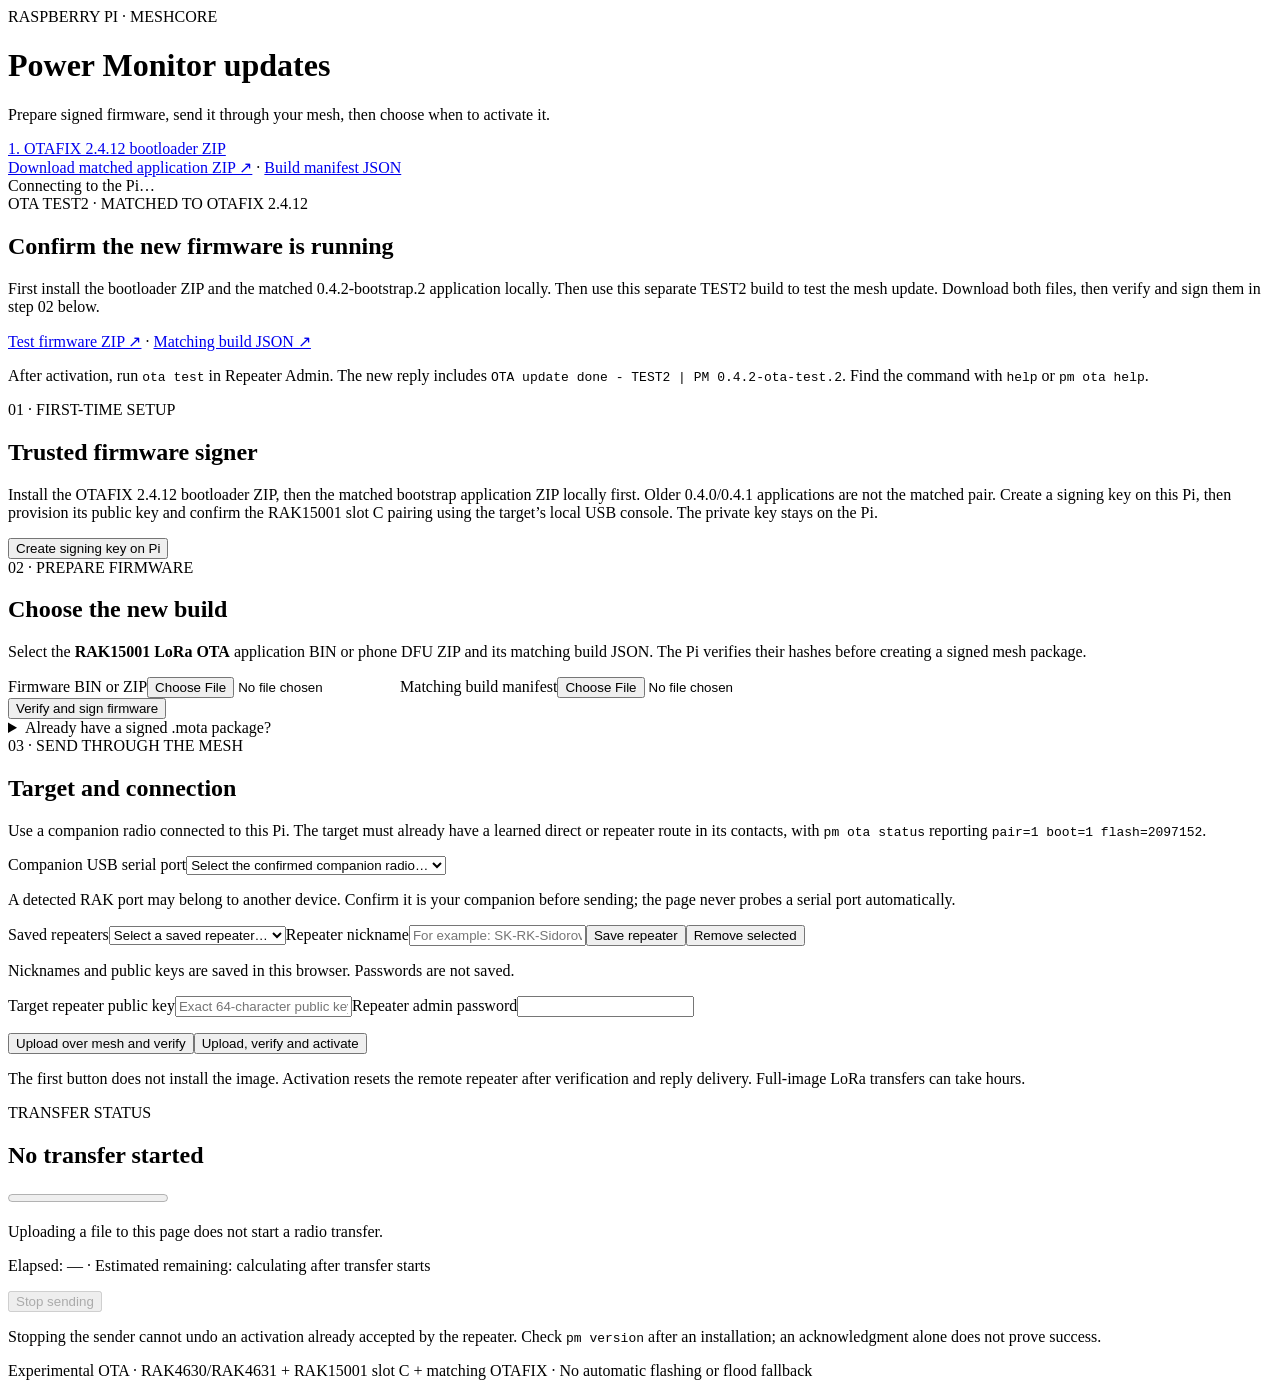
==== web/index.html @ 2ece4b8b "Save nicknamed repeater public keys in browser selection list" ====
<!doctype html><html lang="en"><head><meta charset="utf-8"><meta name="viewport" content="width=device-width,initial-scale=1"><title>MeshCore Power Monitor · OTA</title><link rel="stylesheet" href="/style.css"><script src="/app.js" defer></script></head>
<body><main><header><div class="eyebrow">RASPBERRY PI · MESHCORE</div><h1>Power Monitor updates</h1><p>Prepare signed firmware, send it through your mesh, then choose when to activate it.</p><a href="https://github.com/mikecarper/Adafruit_nRF52_Bootloader_OTAFIX/releases/download/v0.11.0-OTAFIX2.4.12/wiscore_rak4631_auto_bootloader-v0.11.0-OTAFIX2.4.12_s140_6.1.1.zip" rel="noreferrer">1. OTAFIX 2.4.12 bootloader ZIP</a><br><a class="download" href="/downloads/receiver.zip" download="PowerMonitor-0.4.2-bootstrap.zip">Download matched application ZIP ↗</a> · <a href="/downloads/receiver.json" download="PowerMonitor-0.4.2-build.json">Build manifest JSON</a></header>
<div id="notice" role="status" aria-live="polite">Connecting to the Pi…</div>
<section><div class="step">OTA TEST2 · MATCHED TO OTAFIX 2.4.12</div><h2>Confirm the new firmware is running</h2><p>First install the bootloader ZIP and the matched 0.4.2-bootstrap.2 application locally. Then use this separate TEST2 build to test the mesh update. Download both files, then verify and sign them in step 02 below.</p><p><a href="/downloads/test.zip" download="RAK4631_official_rak15001_lora_ota_PM_v0.4.2-ota-test.2.zip">Test firmware ZIP ↗</a> · <a href="/downloads/test.json" download="RAK4631_official_rak15001_lora_ota_PM_v0.4.2-ota-test.2.json">Matching build JSON ↗</a></p><p>After activation, run <code>ota test</code> in Repeater Admin. The new reply includes <code>OTA update done - TEST2 | PM 0.4.2-ota-test.2</code>. Find the command with <code>help</code> or <code>pm ota help</code>.</p></section>
<section><div class="step">01 · FIRST-TIME SETUP</div><h2>Trusted firmware signer</h2><p>Install the OTAFIX 2.4.12 bootloader ZIP, then the matched bootstrap application ZIP locally first. Older 0.4.0/0.4.1 applications are not the matched pair. Create a signing key on this Pi, then provision its public key and confirm the RAK15001 slot C pairing using the target’s local USB console. The private key stays on the Pi.</p><button id="create-key">Create signing key on Pi</button><div id="key-info" hidden><label>Public signing key</label><code id="public-key"></code><label>Run once on the target’s local USB console</label><pre id="provision"></pre><p class="hint">These setup commands are deliberately unavailable over LoRa. Keep a private backup of the Pi’s signing key.</p></div></section>
<section><div class="step">02 · PREPARE FIRMWARE</div><h2>Choose the new build</h2><p>Select the <strong>RAK15001 LoRa OTA</strong> application BIN or phone DFU ZIP and its matching build JSON. The Pi verifies their hashes before creating a signed mesh package.</p><div class="grid"><label>Firmware BIN or ZIP<input id="firmware" type="file" accept=".bin,.zip"></label><label>Matching build manifest<input id="manifest" type="file" accept=".json"></label></div><button id="prepare">Verify and sign firmware</button><details><summary>Already have a signed .mota package?</summary><label>Signed mesh package<input id="mota" type="file" accept=".mota"></label><button id="import">Import signed package</button></details><div id="package" hidden><div class="pill">PACKAGE VERIFIED</div><p id="package-info"></p><code id="package-hash"></code><a id="package-download">Download signed .mota</a></div></section>
<section><div class="step">03 · SEND THROUGH THE MESH</div><h2>Target and connection</h2><p>Use a companion radio connected to this Pi. The target must already have a learned direct or repeater route in its contacts, with <code>pm ota status</code> reporting <code>pair=1 boot=1 flash=2097152</code>.</p><label>Companion USB serial port<select id="port"><option value="">Select the confirmed companion radio…</option></select></label><p class="hint">A detected RAK port may belong to another device. Confirm it is your companion before sending; the page never probes a serial port automatically.</p><label>Saved repeaters<select id="saved-repeaters"><option value="">Select a saved repeater…</option></select></label><label>Repeater nickname<input id="repeater-nickname" maxlength="60" placeholder="For example: SK-RK-Sidorovo"></label><button id="save-repeater" class="secondary">Save repeater</button><button id="remove-repeater" class="secondary">Remove selected</button><p class="hint">Nicknames and public keys are saved in this browser. Passwords are not saved.</p><label>Target repeater public key<input id="target" autocomplete="off" spellcheck="false" placeholder="Exact 64-character public key" maxlength="64"></label><label>Repeater admin password<input id="password" type="password" autocomplete="off" maxlength="128"></label><p id="transfer-notice" role="status" aria-live="polite"></p><div class="actions"><button id="stage">Upload over mesh and verify</button><button id="activate" class="danger">Upload, verify and activate</button></div><p class="hint">The first button does not install the image. Activation resets the remote repeater after verification and reply delivery. Full-image LoRa transfers can take hours.</p></section>
<section><div class="step">TRANSFER STATUS</div><h2 id="job-title">No transfer started</h2><progress id="progress" max="100" value="0"></progress><p id="progress-text">Uploading a file to this page does not start a radio transfer.</p><p id="transfer-timing">Elapsed: — · Estimated remaining: calculating after transfer starts</p><div id="activation-info" hidden><p id="activation-message"></p><pre id="activation-command"></pre><p class="hint">Run this in Repeater Admin only after verification succeeds. It activates the stored image without uploading it again. The “Upload, verify and activate” button also resumes the same package and skips bytes already stored. After restarting, check <code>pm version</code> or <code>ota test</code>.</p></div><button id="stop" class="secondary" disabled>Stop sending</button><p class="hint">Stopping the sender cannot undo an activation already accepted by the repeater. Check <code>pm version</code> after an installation; an acknowledgment alone does not prove success.</p><pre id="logs" aria-live="polite"></pre></section>
<footer>Experimental OTA · RAK4630/RAK4631 + RAK15001 slot C + matching OTAFIX · No automatic flashing or flood fallback</footer></main></body></html>
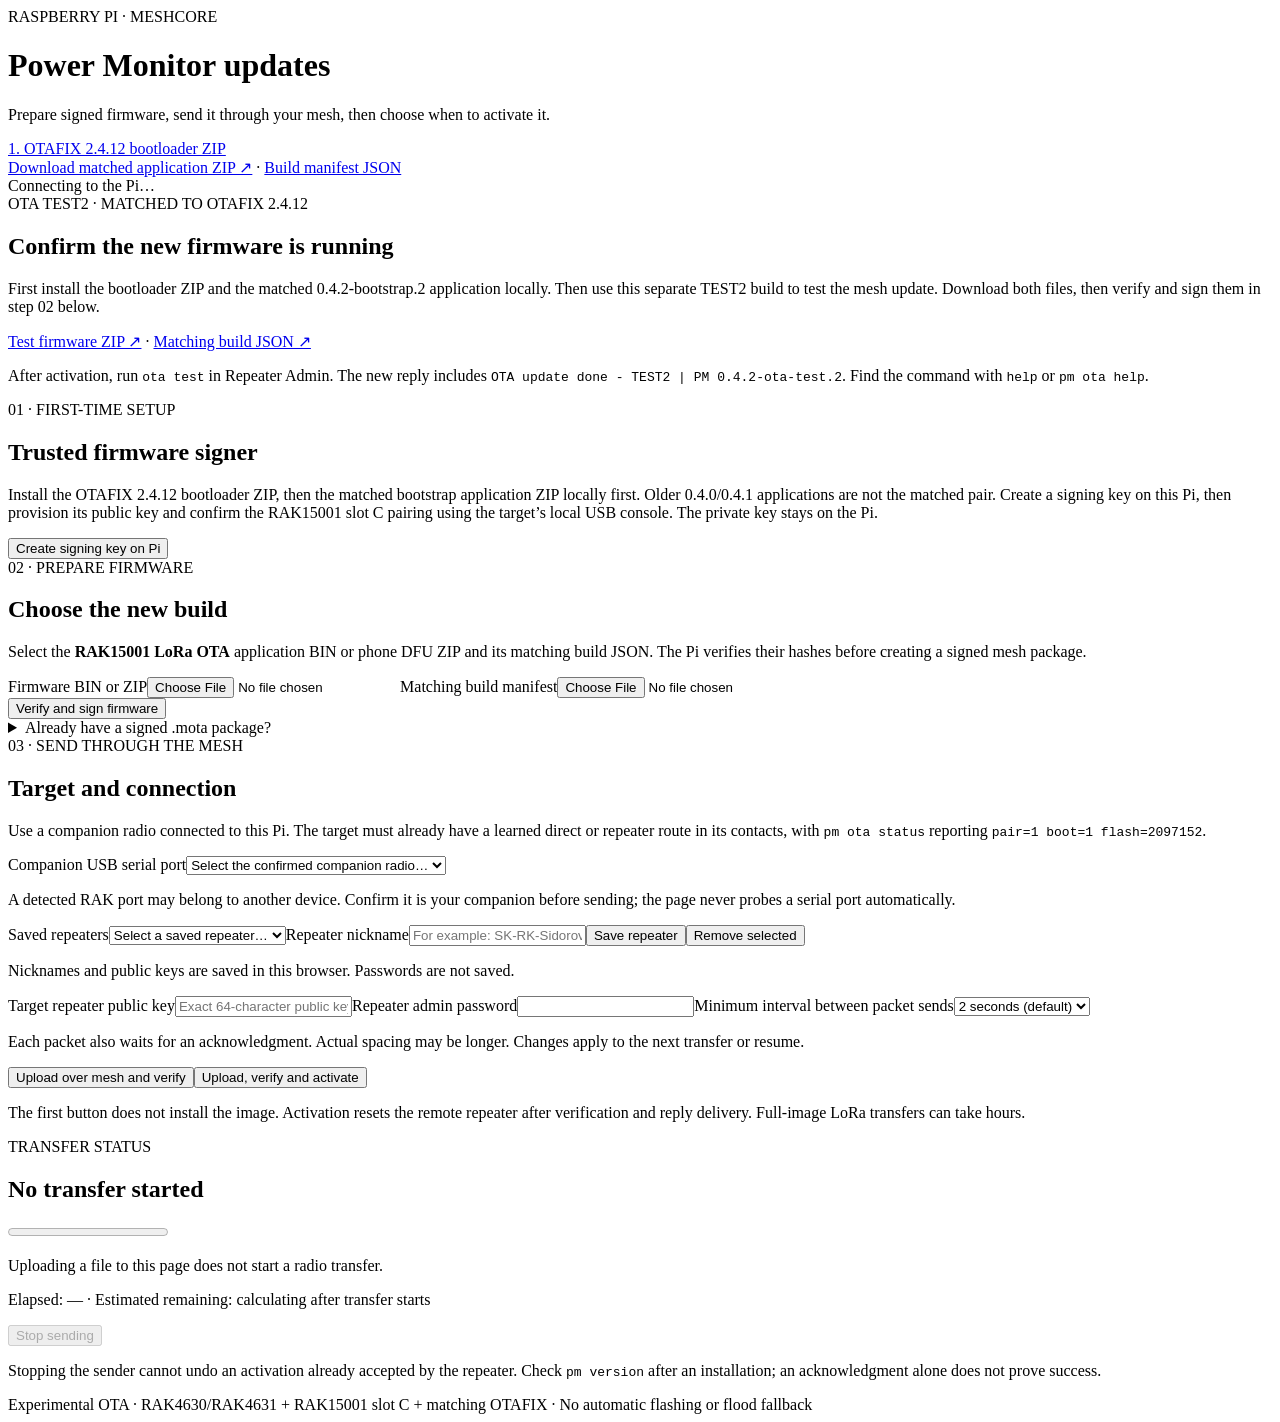
==== commit 71a977c0: "Allow choosing the OTA packet interval in the web uploader" ====
--- a/web/index.html
+++ b/web/index.html
@@ -4,6 +4,6 @@
 <section><div class="step">OTA TEST2 · MATCHED TO OTAFIX 2.4.12</div><h2>Confirm the new firmware is running</h2><p>First install the bootloader ZIP and the matched 0.4.2-bootstrap.2 application locally. Then use this separate TEST2 build to test the mesh update. Download both files, then verify and sign them in step 02 below.</p><p><a href="/downloads/test.zip" download="RAK4631_official_rak15001_lora_ota_PM_v0.4.2-ota-test.2.zip">Test firmware ZIP ↗</a> · <a href="/downloads/test.json" download="RAK4631_official_rak15001_lora_ota_PM_v0.4.2-ota-test.2.json">Matching build JSON ↗</a></p><p>After activation, run <code>ota test</code> in Repeater Admin. The new reply includes <code>OTA update done - TEST2 | PM 0.4.2-ota-test.2</code>. Find the command with <code>help</code> or <code>pm ota help</code>.</p></section>
 <section><div class="step">01 · FIRST-TIME SETUP</div><h2>Trusted firmware signer</h2><p>Install the OTAFIX 2.4.12 bootloader ZIP, then the matched bootstrap application ZIP locally first. Older 0.4.0/0.4.1 applications are not the matched pair. Create a signing key on this Pi, then provision its public key and confirm the RAK15001 slot C pairing using the target’s local USB console. The private key stays on the Pi.</p><button id="create-key">Create signing key on Pi</button><div id="key-info" hidden><label>Public signing key</label><code id="public-key"></code><label>Run once on the target’s local USB console</label><pre id="provision"></pre><p class="hint">These setup commands are deliberately unavailable over LoRa. Keep a private backup of the Pi’s signing key.</p></div></section>
 <section><div class="step">02 · PREPARE FIRMWARE</div><h2>Choose the new build</h2><p>Select the <strong>RAK15001 LoRa OTA</strong> application BIN or phone DFU ZIP and its matching build JSON. The Pi verifies their hashes before creating a signed mesh package.</p><div class="grid"><label>Firmware BIN or ZIP<input id="firmware" type="file" accept=".bin,.zip"></label><label>Matching build manifest<input id="manifest" type="file" accept=".json"></label></div><button id="prepare">Verify and sign firmware</button><details><summary>Already have a signed .mota package?</summary><label>Signed mesh package<input id="mota" type="file" accept=".mota"></label><button id="import">Import signed package</button></details><div id="package" hidden><div class="pill">PACKAGE VERIFIED</div><p id="package-info"></p><code id="package-hash"></code><a id="package-download">Download signed .mota</a></div></section>
-<section><div class="step">03 · SEND THROUGH THE MESH</div><h2>Target and connection</h2><p>Use a companion radio connected to this Pi. The target must already have a learned direct or repeater route in its contacts, with <code>pm ota status</code> reporting <code>pair=1 boot=1 flash=2097152</code>.</p><label>Companion USB serial port<select id="port"><option value="">Select the confirmed companion radio…</option></select></label><p class="hint">A detected RAK port may belong to another device. Confirm it is your companion before sending; the page never probes a serial port automatically.</p><label>Saved repeaters<select id="saved-repeaters"><option value="">Select a saved repeater…</option></select></label><label>Repeater nickname<input id="repeater-nickname" maxlength="60" placeholder="For example: SK-RK-Sidorovo"></label><button id="save-repeater" class="secondary">Save repeater</button><button id="remove-repeater" class="secondary">Remove selected</button><p class="hint">Nicknames and public keys are saved in this browser. Passwords are not saved.</p><label>Target repeater public key<input id="target" autocomplete="off" spellcheck="false" placeholder="Exact 64-character public key" maxlength="64"></label><label>Repeater admin password<input id="password" type="password" autocomplete="off" maxlength="128"></label><p id="transfer-notice" role="status" aria-live="polite"></p><div class="actions"><button id="stage">Upload over mesh and verify</button><button id="activate" class="danger">Upload, verify and activate</button></div><p class="hint">The first button does not install the image. Activation resets the remote repeater after verification and reply delivery. Full-image LoRa transfers can take hours.</p></section>
+<section><div class="step">03 · SEND THROUGH THE MESH</div><h2>Target and connection</h2><p>Use a companion radio connected to this Pi. The target must already have a learned direct or repeater route in its contacts, with <code>pm ota status</code> reporting <code>pair=1 boot=1 flash=2097152</code>.</p><label>Companion USB serial port<select id="port"><option value="">Select the confirmed companion radio…</option></select></label><p class="hint">A detected RAK port may belong to another device. Confirm it is your companion before sending; the page never probes a serial port automatically.</p><label>Saved repeaters<select id="saved-repeaters"><option value="">Select a saved repeater…</option></select></label><label>Repeater nickname<input id="repeater-nickname" maxlength="60" placeholder="For example: SK-RK-Sidorovo"></label><button id="save-repeater" class="secondary">Save repeater</button><button id="remove-repeater" class="secondary">Remove selected</button><p class="hint">Nicknames and public keys are saved in this browser. Passwords are not saved.</p><label>Target repeater public key<input id="target" autocomplete="off" spellcheck="false" placeholder="Exact 64-character public key" maxlength="64"></label><label>Repeater admin password<input id="password" type="password" autocomplete="off" maxlength="128"></label><label>Minimum interval between packet sends<select id="packet-delay"><option value="1">1 second</option><option value="2" selected>2 seconds (default)</option><option value="3">3 seconds</option><option value="5">5 seconds</option><option value="10">10 seconds</option><option value="15">15 seconds</option><option value="30">30 seconds</option></select></label><p class="hint">Each packet also waits for an acknowledgment. Actual spacing may be longer. Changes apply to the next transfer or resume.</p><p id="transfer-notice" role="status" aria-live="polite"></p><div class="actions"><button id="stage">Upload over mesh and verify</button><button id="activate" class="danger">Upload, verify and activate</button></div><p class="hint">The first button does not install the image. Activation resets the remote repeater after verification and reply delivery. Full-image LoRa transfers can take hours.</p></section>
 <section><div class="step">TRANSFER STATUS</div><h2 id="job-title">No transfer started</h2><progress id="progress" max="100" value="0"></progress><p id="progress-text">Uploading a file to this page does not start a radio transfer.</p><p id="transfer-timing">Elapsed: — · Estimated remaining: calculating after transfer starts</p><div id="activation-info" hidden><p id="activation-message"></p><pre id="activation-command"></pre><p class="hint">Run this in Repeater Admin only after verification succeeds. It activates the stored image without uploading it again. The “Upload, verify and activate” button also resumes the same package and skips bytes already stored. After restarting, check <code>pm version</code> or <code>ota test</code>.</p></div><button id="stop" class="secondary" disabled>Stop sending</button><p class="hint">Stopping the sender cannot undo an activation already accepted by the repeater. Check <code>pm version</code> after an installation; an acknowledgment alone does not prove success.</p><pre id="logs" aria-live="polite"></pre></section>
 <footer>Experimental OTA · RAK4630/RAK4631 + RAK15001 slot C + matching OTAFIX · No automatic flashing or flood fallback</footer></main></body></html>
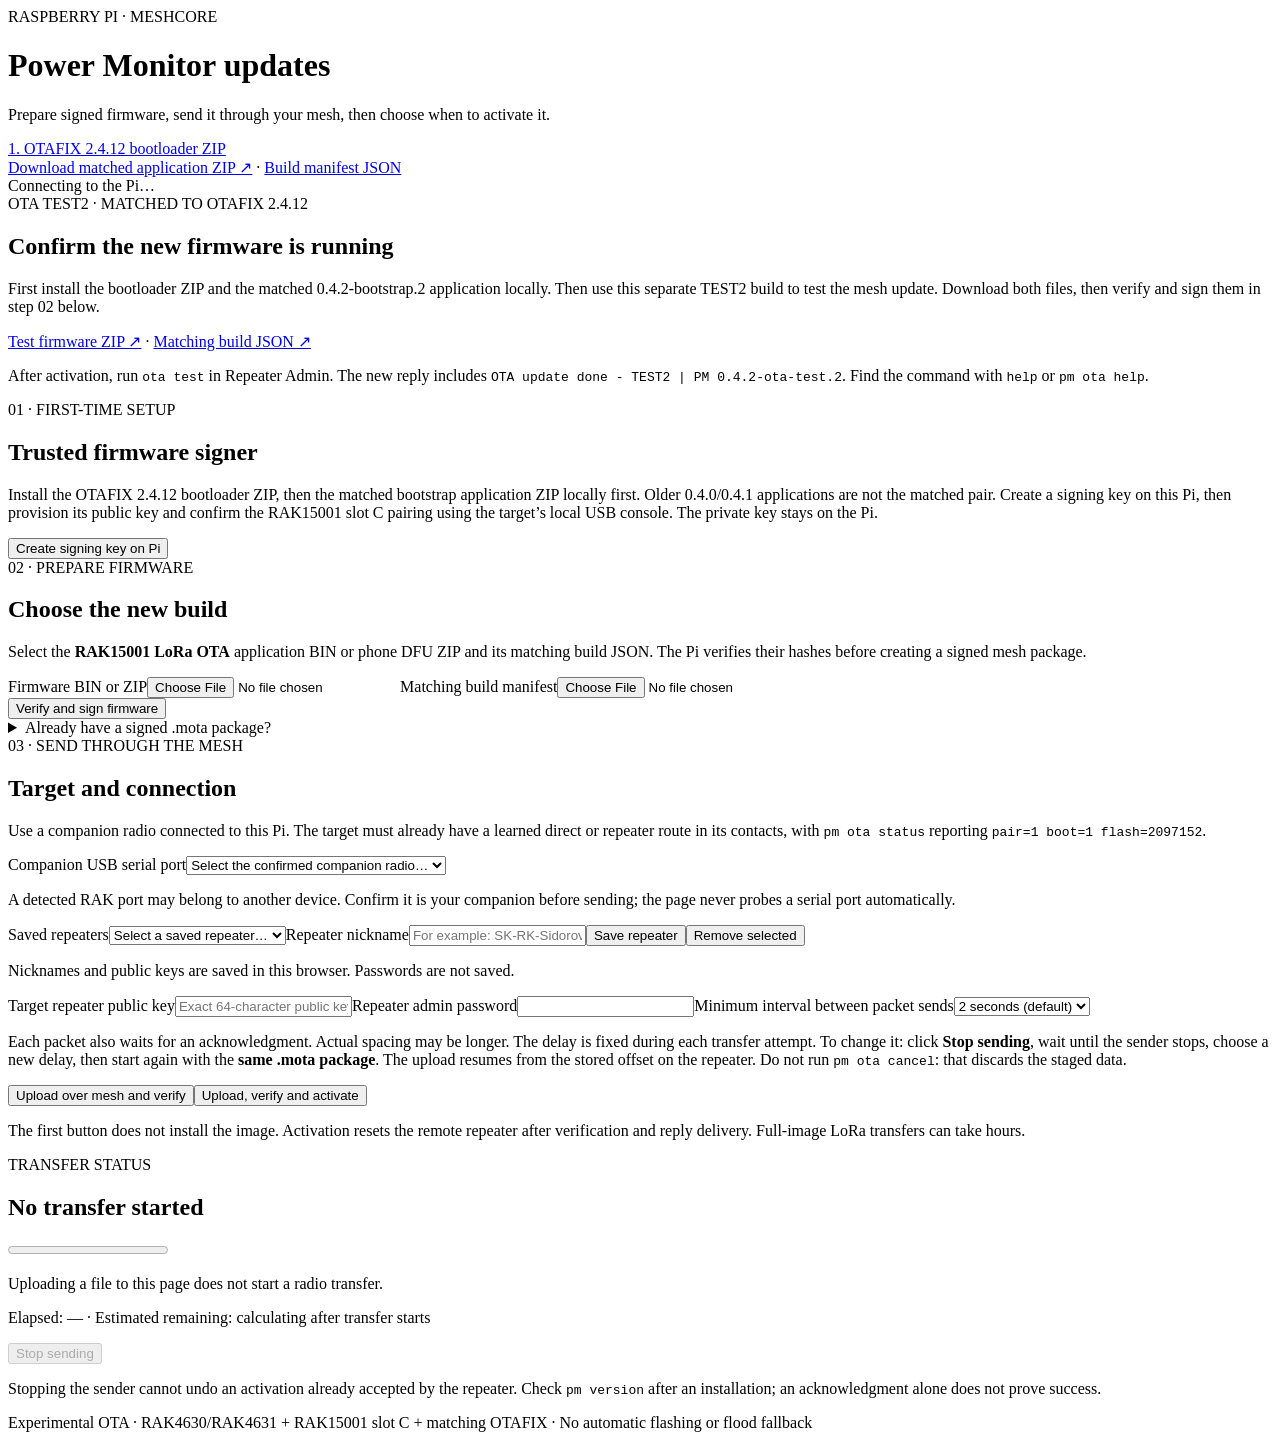
==== commit ead8e65f: "Explain stopping and resuming to change the packet interval" ====
--- a/web/index.html
+++ b/web/index.html
@@ -4,6 +4,6 @@
 <section><div class="step">OTA TEST2 · MATCHED TO OTAFIX 2.4.12</div><h2>Confirm the new firmware is running</h2><p>First install the bootloader ZIP and the matched 0.4.2-bootstrap.2 application locally. Then use this separate TEST2 build to test the mesh update. Download both files, then verify and sign them in step 02 below.</p><p><a href="/downloads/test.zip" download="RAK4631_official_rak15001_lora_ota_PM_v0.4.2-ota-test.2.zip">Test firmware ZIP ↗</a> · <a href="/downloads/test.json" download="RAK4631_official_rak15001_lora_ota_PM_v0.4.2-ota-test.2.json">Matching build JSON ↗</a></p><p>After activation, run <code>ota test</code> in Repeater Admin. The new reply includes <code>OTA update done - TEST2 | PM 0.4.2-ota-test.2</code>. Find the command with <code>help</code> or <code>pm ota help</code>.</p></section>
 <section><div class="step">01 · FIRST-TIME SETUP</div><h2>Trusted firmware signer</h2><p>Install the OTAFIX 2.4.12 bootloader ZIP, then the matched bootstrap application ZIP locally first. Older 0.4.0/0.4.1 applications are not the matched pair. Create a signing key on this Pi, then provision its public key and confirm the RAK15001 slot C pairing using the target’s local USB console. The private key stays on the Pi.</p><button id="create-key">Create signing key on Pi</button><div id="key-info" hidden><label>Public signing key</label><code id="public-key"></code><label>Run once on the target’s local USB console</label><pre id="provision"></pre><p class="hint">These setup commands are deliberately unavailable over LoRa. Keep a private backup of the Pi’s signing key.</p></div></section>
 <section><div class="step">02 · PREPARE FIRMWARE</div><h2>Choose the new build</h2><p>Select the <strong>RAK15001 LoRa OTA</strong> application BIN or phone DFU ZIP and its matching build JSON. The Pi verifies their hashes before creating a signed mesh package.</p><div class="grid"><label>Firmware BIN or ZIP<input id="firmware" type="file" accept=".bin,.zip"></label><label>Matching build manifest<input id="manifest" type="file" accept=".json"></label></div><button id="prepare">Verify and sign firmware</button><details><summary>Already have a signed .mota package?</summary><label>Signed mesh package<input id="mota" type="file" accept=".mota"></label><button id="import">Import signed package</button></details><div id="package" hidden><div class="pill">PACKAGE VERIFIED</div><p id="package-info"></p><code id="package-hash"></code><a id="package-download">Download signed .mota</a></div></section>
-<section><div class="step">03 · SEND THROUGH THE MESH</div><h2>Target and connection</h2><p>Use a companion radio connected to this Pi. The target must already have a learned direct or repeater route in its contacts, with <code>pm ota status</code> reporting <code>pair=1 boot=1 flash=2097152</code>.</p><label>Companion USB serial port<select id="port"><option value="">Select the confirmed companion radio…</option></select></label><p class="hint">A detected RAK port may belong to another device. Confirm it is your companion before sending; the page never probes a serial port automatically.</p><label>Saved repeaters<select id="saved-repeaters"><option value="">Select a saved repeater…</option></select></label><label>Repeater nickname<input id="repeater-nickname" maxlength="60" placeholder="For example: SK-RK-Sidorovo"></label><button id="save-repeater" class="secondary">Save repeater</button><button id="remove-repeater" class="secondary">Remove selected</button><p class="hint">Nicknames and public keys are saved in this browser. Passwords are not saved.</p><label>Target repeater public key<input id="target" autocomplete="off" spellcheck="false" placeholder="Exact 64-character public key" maxlength="64"></label><label>Repeater admin password<input id="password" type="password" autocomplete="off" maxlength="128"></label><label>Minimum interval between packet sends<select id="packet-delay"><option value="1">1 second</option><option value="2" selected>2 seconds (default)</option><option value="3">3 seconds</option><option value="5">5 seconds</option><option value="10">10 seconds</option><option value="15">15 seconds</option><option value="30">30 seconds</option></select></label><p class="hint">Each packet also waits for an acknowledgment. Actual spacing may be longer. Changes apply to the next transfer or resume.</p><p id="transfer-notice" role="status" aria-live="polite"></p><div class="actions"><button id="stage">Upload over mesh and verify</button><button id="activate" class="danger">Upload, verify and activate</button></div><p class="hint">The first button does not install the image. Activation resets the remote repeater after verification and reply delivery. Full-image LoRa transfers can take hours.</p></section>
+<section><div class="step">03 · SEND THROUGH THE MESH</div><h2>Target and connection</h2><p>Use a companion radio connected to this Pi. The target must already have a learned direct or repeater route in its contacts, with <code>pm ota status</code> reporting <code>pair=1 boot=1 flash=2097152</code>.</p><label>Companion USB serial port<select id="port"><option value="">Select the confirmed companion radio…</option></select></label><p class="hint">A detected RAK port may belong to another device. Confirm it is your companion before sending; the page never probes a serial port automatically.</p><label>Saved repeaters<select id="saved-repeaters"><option value="">Select a saved repeater…</option></select></label><label>Repeater nickname<input id="repeater-nickname" maxlength="60" placeholder="For example: SK-RK-Sidorovo"></label><button id="save-repeater" class="secondary">Save repeater</button><button id="remove-repeater" class="secondary">Remove selected</button><p class="hint">Nicknames and public keys are saved in this browser. Passwords are not saved.</p><label>Target repeater public key<input id="target" autocomplete="off" spellcheck="false" placeholder="Exact 64-character public key" maxlength="64"></label><label>Repeater admin password<input id="password" type="password" autocomplete="off" maxlength="128"></label><label>Minimum interval between packet sends<select id="packet-delay"><option value="1">1 second</option><option value="2" selected>2 seconds (default)</option><option value="3">3 seconds</option><option value="5">5 seconds</option><option value="10">10 seconds</option><option value="15">15 seconds</option><option value="30">30 seconds</option></select></label><p class="hint">Each packet also waits for an acknowledgment. Actual spacing may be longer. The delay is fixed during each transfer attempt. To change it: click <strong>Stop sending</strong>, wait until the sender stops, choose a new delay, then start again with the <strong>same .mota package</strong>. The upload resumes from the stored offset on the repeater. Do not run <code>pm ota cancel</code>: that discards the staged data.</p><p id="transfer-notice" role="status" aria-live="polite"></p><div class="actions"><button id="stage">Upload over mesh and verify</button><button id="activate" class="danger">Upload, verify and activate</button></div><p class="hint">The first button does not install the image. Activation resets the remote repeater after verification and reply delivery. Full-image LoRa transfers can take hours.</p></section>
 <section><div class="step">TRANSFER STATUS</div><h2 id="job-title">No transfer started</h2><progress id="progress" max="100" value="0"></progress><p id="progress-text">Uploading a file to this page does not start a radio transfer.</p><p id="transfer-timing">Elapsed: — · Estimated remaining: calculating after transfer starts</p><div id="activation-info" hidden><p id="activation-message"></p><pre id="activation-command"></pre><p class="hint">Run this in Repeater Admin only after verification succeeds. It activates the stored image without uploading it again. The “Upload, verify and activate” button also resumes the same package and skips bytes already stored. After restarting, check <code>pm version</code> or <code>ota test</code>.</p></div><button id="stop" class="secondary" disabled>Stop sending</button><p class="hint">Stopping the sender cannot undo an activation already accepted by the repeater. Check <code>pm version</code> after an installation; an acknowledgment alone does not prove success.</p><pre id="logs" aria-live="polite"></pre></section>
 <footer>Experimental OTA · RAK4630/RAK4631 + RAK15001 slot C + matching OTAFIX · No automatic flashing or flood fallback</footer></main></body></html>
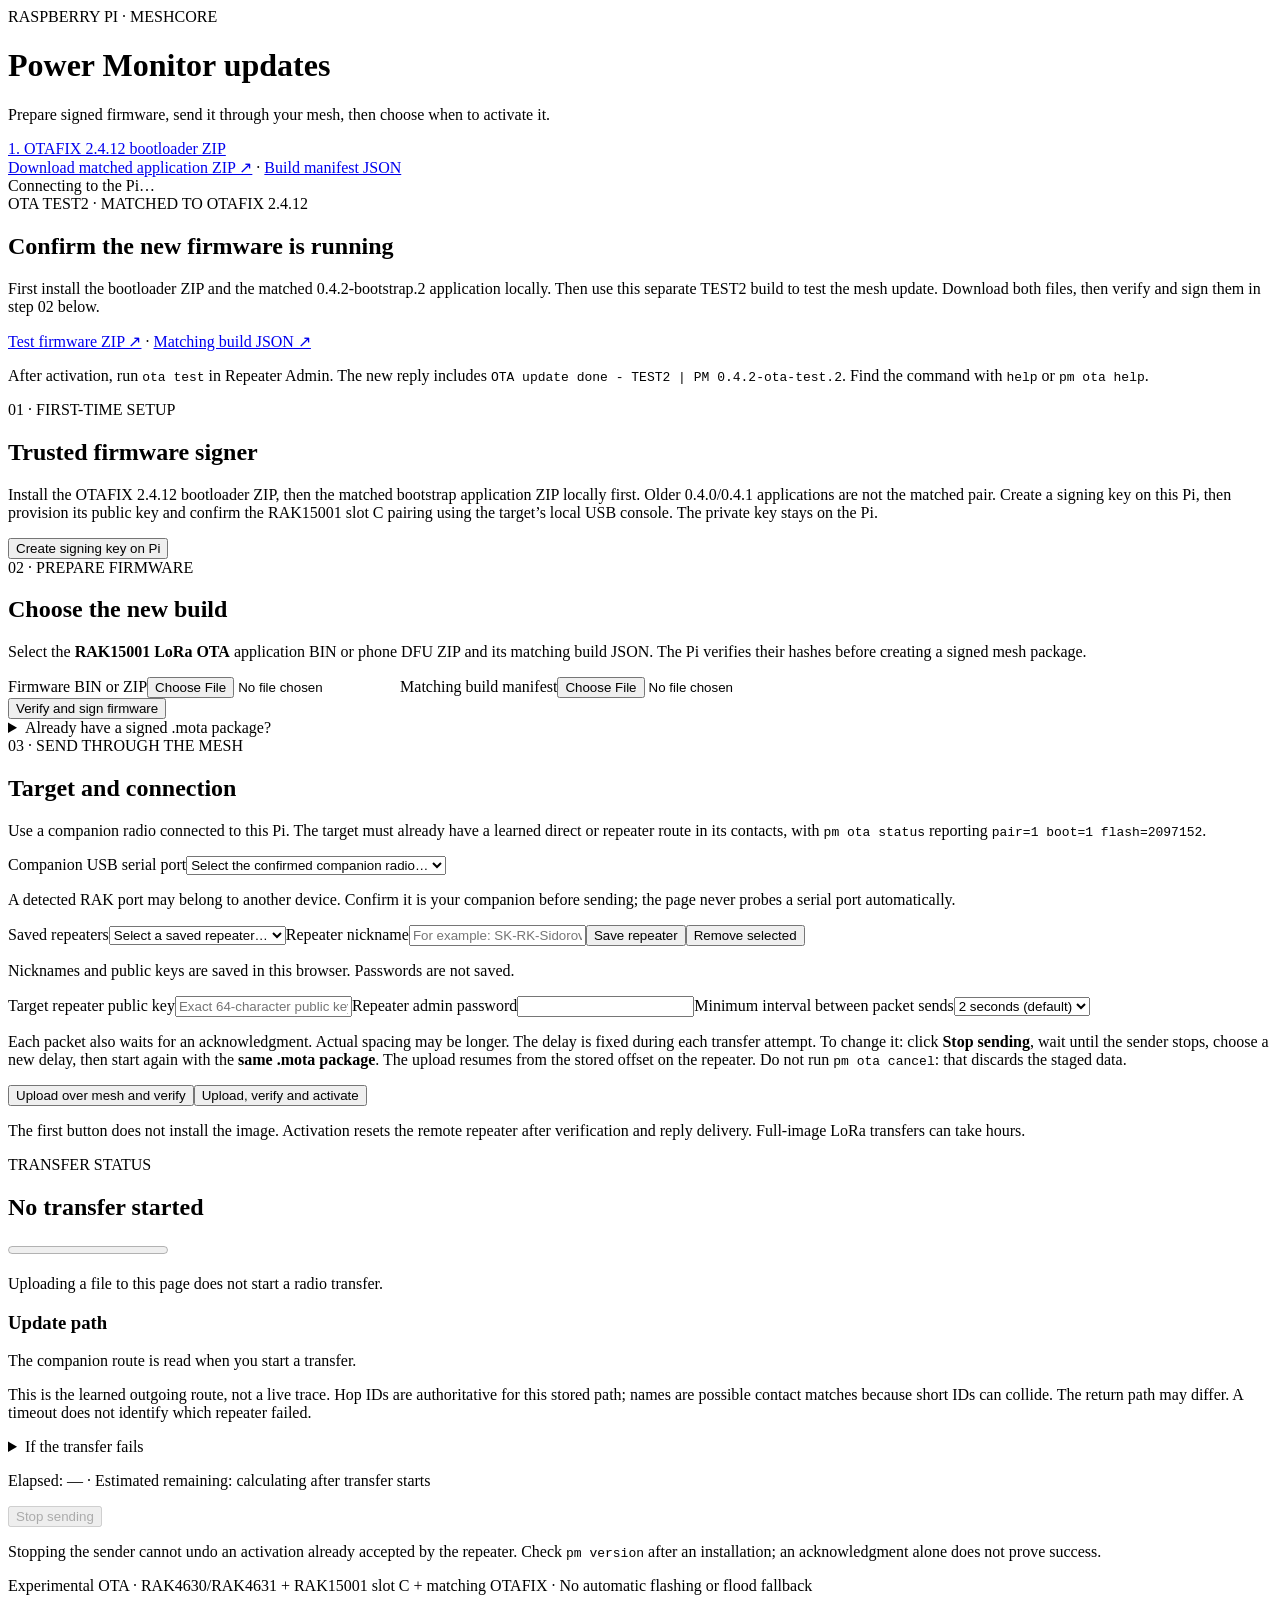
==== commit 626c426a: "Show learned OTA path with possible repeater names and failure recovery guidance" ====
--- a/web/index.html
+++ b/web/index.html
@@ -5,5 +5,5 @@
 <section><div class="step">01 · FIRST-TIME SETUP</div><h2>Trusted firmware signer</h2><p>Install the OTAFIX 2.4.12 bootloader ZIP, then the matched bootstrap application ZIP locally first. Older 0.4.0/0.4.1 applications are not the matched pair. Create a signing key on this Pi, then provision its public key and confirm the RAK15001 slot C pairing using the target’s local USB console. The private key stays on the Pi.</p><button id="create-key">Create signing key on Pi</button><div id="key-info" hidden><label>Public signing key</label><code id="public-key"></code><label>Run once on the target’s local USB console</label><pre id="provision"></pre><p class="hint">These setup commands are deliberately unavailable over LoRa. Keep a private backup of the Pi’s signing key.</p></div></section>
 <section><div class="step">02 · PREPARE FIRMWARE</div><h2>Choose the new build</h2><p>Select the <strong>RAK15001 LoRa OTA</strong> application BIN or phone DFU ZIP and its matching build JSON. The Pi verifies their hashes before creating a signed mesh package.</p><div class="grid"><label>Firmware BIN or ZIP<input id="firmware" type="file" accept=".bin,.zip"></label><label>Matching build manifest<input id="manifest" type="file" accept=".json"></label></div><button id="prepare">Verify and sign firmware</button><details><summary>Already have a signed .mota package?</summary><label>Signed mesh package<input id="mota" type="file" accept=".mota"></label><button id="import">Import signed package</button></details><div id="package" hidden><div class="pill">PACKAGE VERIFIED</div><p id="package-info"></p><code id="package-hash"></code><a id="package-download">Download signed .mota</a></div></section>
 <section><div class="step">03 · SEND THROUGH THE MESH</div><h2>Target and connection</h2><p>Use a companion radio connected to this Pi. The target must already have a learned direct or repeater route in its contacts, with <code>pm ota status</code> reporting <code>pair=1 boot=1 flash=2097152</code>.</p><label>Companion USB serial port<select id="port"><option value="">Select the confirmed companion radio…</option></select></label><p class="hint">A detected RAK port may belong to another device. Confirm it is your companion before sending; the page never probes a serial port automatically.</p><label>Saved repeaters<select id="saved-repeaters"><option value="">Select a saved repeater…</option></select></label><label>Repeater nickname<input id="repeater-nickname" maxlength="60" placeholder="For example: SK-RK-Sidorovo"></label><button id="save-repeater" class="secondary">Save repeater</button><button id="remove-repeater" class="secondary">Remove selected</button><p class="hint">Nicknames and public keys are saved in this browser. Passwords are not saved.</p><label>Target repeater public key<input id="target" autocomplete="off" spellcheck="false" placeholder="Exact 64-character public key" maxlength="64"></label><label>Repeater admin password<input id="password" type="password" autocomplete="off" maxlength="128"></label><label>Minimum interval between packet sends<select id="packet-delay"><option value="1">1 second</option><option value="2" selected>2 seconds (default)</option><option value="3">3 seconds</option><option value="5">5 seconds</option><option value="10">10 seconds</option><option value="15">15 seconds</option><option value="30">30 seconds</option></select></label><p class="hint">Each packet also waits for an acknowledgment. Actual spacing may be longer. The delay is fixed during each transfer attempt. To change it: click <strong>Stop sending</strong>, wait until the sender stops, choose a new delay, then start again with the <strong>same .mota package</strong>. The upload resumes from the stored offset on the repeater. Do not run <code>pm ota cancel</code>: that discards the staged data.</p><p id="transfer-notice" role="status" aria-live="polite"></p><div class="actions"><button id="stage">Upload over mesh and verify</button><button id="activate" class="danger">Upload, verify and activate</button></div><p class="hint">The first button does not install the image. Activation resets the remote repeater after verification and reply delivery. Full-image LoRa transfers can take hours.</p></section>
-<section><div class="step">TRANSFER STATUS</div><h2 id="job-title">No transfer started</h2><progress id="progress" max="100" value="0"></progress><p id="progress-text">Uploading a file to this page does not start a radio transfer.</p><p id="transfer-timing">Elapsed: — · Estimated remaining: calculating after transfer starts</p><div id="activation-info" hidden><p id="activation-message"></p><pre id="activation-command"></pre><p class="hint">Run this in Repeater Admin only after verification succeeds. It activates the stored image without uploading it again. The “Upload, verify and activate” button also resumes the same package and skips bytes already stored. After restarting, check <code>pm version</code> or <code>ota test</code>.</p></div><button id="stop" class="secondary" disabled>Stop sending</button><p class="hint">Stopping the sender cannot undo an activation already accepted by the repeater. Check <code>pm version</code> after an installation; an acknowledgment alone does not prove success.</p><pre id="logs" aria-live="polite"></pre></section>
+<section><div class="step">TRANSFER STATUS</div><h2 id="job-title">No transfer started</h2><progress id="progress" max="100" value="0"></progress><p id="progress-text">Uploading a file to this page does not start a radio transfer.</p><div><h3>Update path</h3><p id="transfer-route">The companion route is read when you start a transfer.</p><p class="hint">This is the learned outgoing route, not a live trace. Hop IDs are authoritative for this stored path; names are possible contact matches because short IDs can collide. The return path may differ. A timeout does not identify which repeater failed.</p></div><details><summary>If the transfer fails</summary><p>Read the log for rejected sends or missing replies. Check that the companion is connected and the target is reachable using your MeshCore client. If the route is stale, learn a working route in that client. Then resume here with the same .mota package; the uploader reloads the companion route at the start of each attempt. It does not automatically discover or switch routes.</p><p>Try a longer packet interval if needed. Saved bytes remain available to resume; a reboot may require repeating bytes since the last checkpoint. Do not use <code>pm ota cancel</code> unless you intend to discard the staged data. Activate only after verification succeeds. If activation was already requested, reconnect and check <code>pm version</code> before retrying.</p></details><p id="transfer-timing">Elapsed: — · Estimated remaining: calculating after transfer starts</p><div id="activation-info" hidden><p id="activation-message"></p><pre id="activation-command"></pre><p class="hint">Run this in Repeater Admin only after verification succeeds. It activates the stored image without uploading it again. The “Upload, verify and activate” button also resumes the same package and skips bytes already stored. After restarting, check <code>pm version</code> or <code>ota test</code>.</p></div><button id="stop" class="secondary" disabled>Stop sending</button><p class="hint">Stopping the sender cannot undo an activation already accepted by the repeater. Check <code>pm version</code> after an installation; an acknowledgment alone does not prove success.</p><pre id="logs" aria-live="polite"></pre></section>
 <footer>Experimental OTA · RAK4630/RAK4631 + RAK15001 slot C + matching OTAFIX · No automatic flashing or flood fallback</footer></main></body></html>
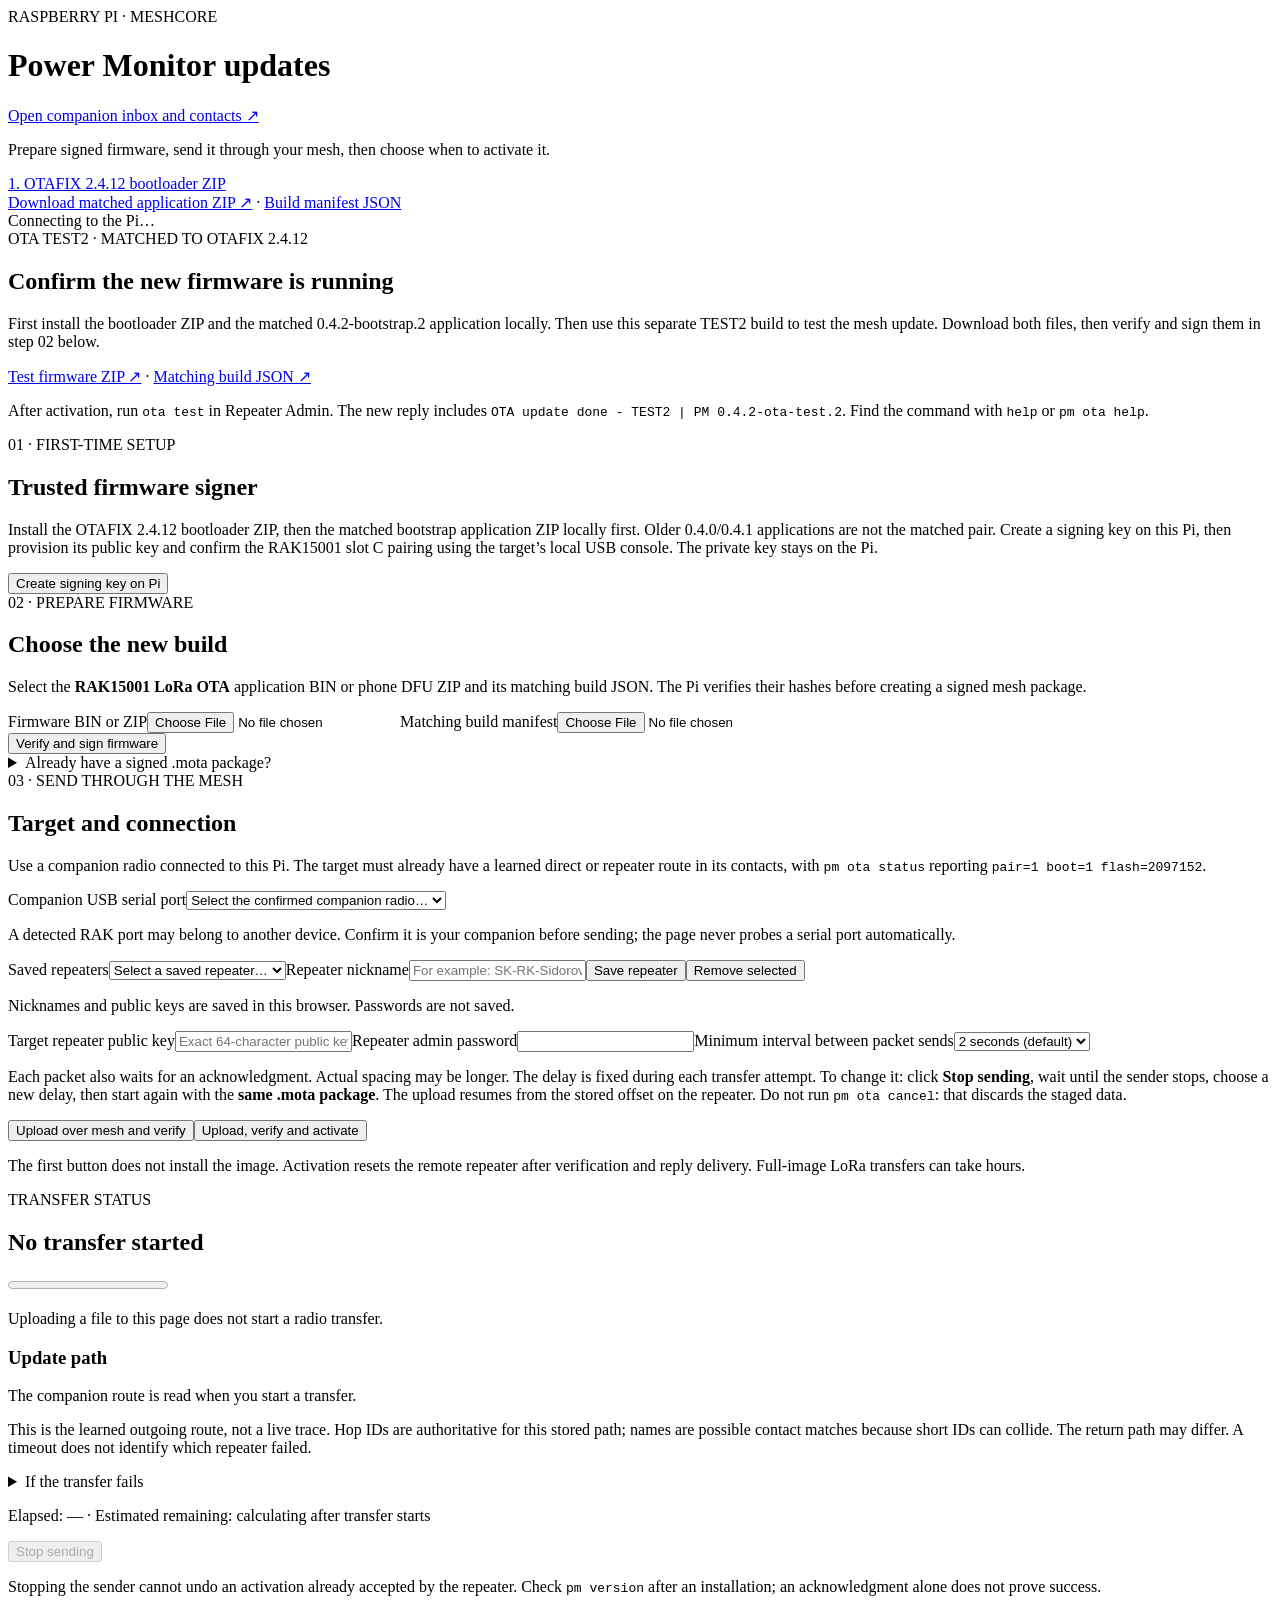
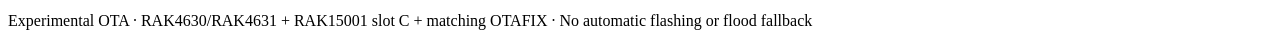
==== commit 2f1e9b37: "Add persistent companion inbox and coordinate telemetry chat and OTA through one serial owner" ====
--- a/web/index.html
+++ b/web/index.html
@@ -1,5 +1,5 @@
 <!doctype html><html lang="en"><head><meta charset="utf-8"><meta name="viewport" content="width=device-width,initial-scale=1"><title>MeshCore Power Monitor · OTA</title><link rel="stylesheet" href="/style.css"><script src="/app.js" defer></script></head>
-<body><main><header><div class="eyebrow">RASPBERRY PI · MESHCORE</div><h1>Power Monitor updates</h1><p>Prepare signed firmware, send it through your mesh, then choose when to activate it.</p><a href="https://github.com/mikecarper/Adafruit_nRF52_Bootloader_OTAFIX/releases/download/v0.11.0-OTAFIX2.4.12/wiscore_rak4631_auto_bootloader-v0.11.0-OTAFIX2.4.12_s140_6.1.1.zip" rel="noreferrer">1. OTAFIX 2.4.12 bootloader ZIP</a><br><a class="download" href="/downloads/receiver.zip" download="PowerMonitor-0.4.2-bootstrap.zip">Download matched application ZIP ↗</a> · <a href="/downloads/receiver.json" download="PowerMonitor-0.4.2-build.json">Build manifest JSON</a></header>
+<body><main><header><div class="eyebrow">RASPBERRY PI · MESHCORE</div><h1>Power Monitor updates</h1><a href="https://192.168.1.16:8444/">Open companion inbox and contacts ↗</a><p>Prepare signed firmware, send it through your mesh, then choose when to activate it.</p><a href="https://github.com/mikecarper/Adafruit_nRF52_Bootloader_OTAFIX/releases/download/v0.11.0-OTAFIX2.4.12/wiscore_rak4631_auto_bootloader-v0.11.0-OTAFIX2.4.12_s140_6.1.1.zip" rel="noreferrer">1. OTAFIX 2.4.12 bootloader ZIP</a><br><a class="download" href="/downloads/receiver.zip" download="PowerMonitor-0.4.2-bootstrap.zip">Download matched application ZIP ↗</a> · <a href="/downloads/receiver.json" download="PowerMonitor-0.4.2-build.json">Build manifest JSON</a></header>
 <div id="notice" role="status" aria-live="polite">Connecting to the Pi…</div>
 <section><div class="step">OTA TEST2 · MATCHED TO OTAFIX 2.4.12</div><h2>Confirm the new firmware is running</h2><p>First install the bootloader ZIP and the matched 0.4.2-bootstrap.2 application locally. Then use this separate TEST2 build to test the mesh update. Download both files, then verify and sign them in step 02 below.</p><p><a href="/downloads/test.zip" download="RAK4631_official_rak15001_lora_ota_PM_v0.4.2-ota-test.2.zip">Test firmware ZIP ↗</a> · <a href="/downloads/test.json" download="RAK4631_official_rak15001_lora_ota_PM_v0.4.2-ota-test.2.json">Matching build JSON ↗</a></p><p>After activation, run <code>ota test</code> in Repeater Admin. The new reply includes <code>OTA update done - TEST2 | PM 0.4.2-ota-test.2</code>. Find the command with <code>help</code> or <code>pm ota help</code>.</p></section>
 <section><div class="step">01 · FIRST-TIME SETUP</div><h2>Trusted firmware signer</h2><p>Install the OTAFIX 2.4.12 bootloader ZIP, then the matched bootstrap application ZIP locally first. Older 0.4.0/0.4.1 applications are not the matched pair. Create a signing key on this Pi, then provision its public key and confirm the RAK15001 slot C pairing using the target’s local USB console. The private key stays on the Pi.</p><button id="create-key">Create signing key on Pi</button><div id="key-info" hidden><label>Public signing key</label><code id="public-key"></code><label>Run once on the target’s local USB console</label><pre id="provision"></pre><p class="hint">These setup commands are deliberately unavailable over LoRa. Keep a private backup of the Pi’s signing key.</p></div></section>
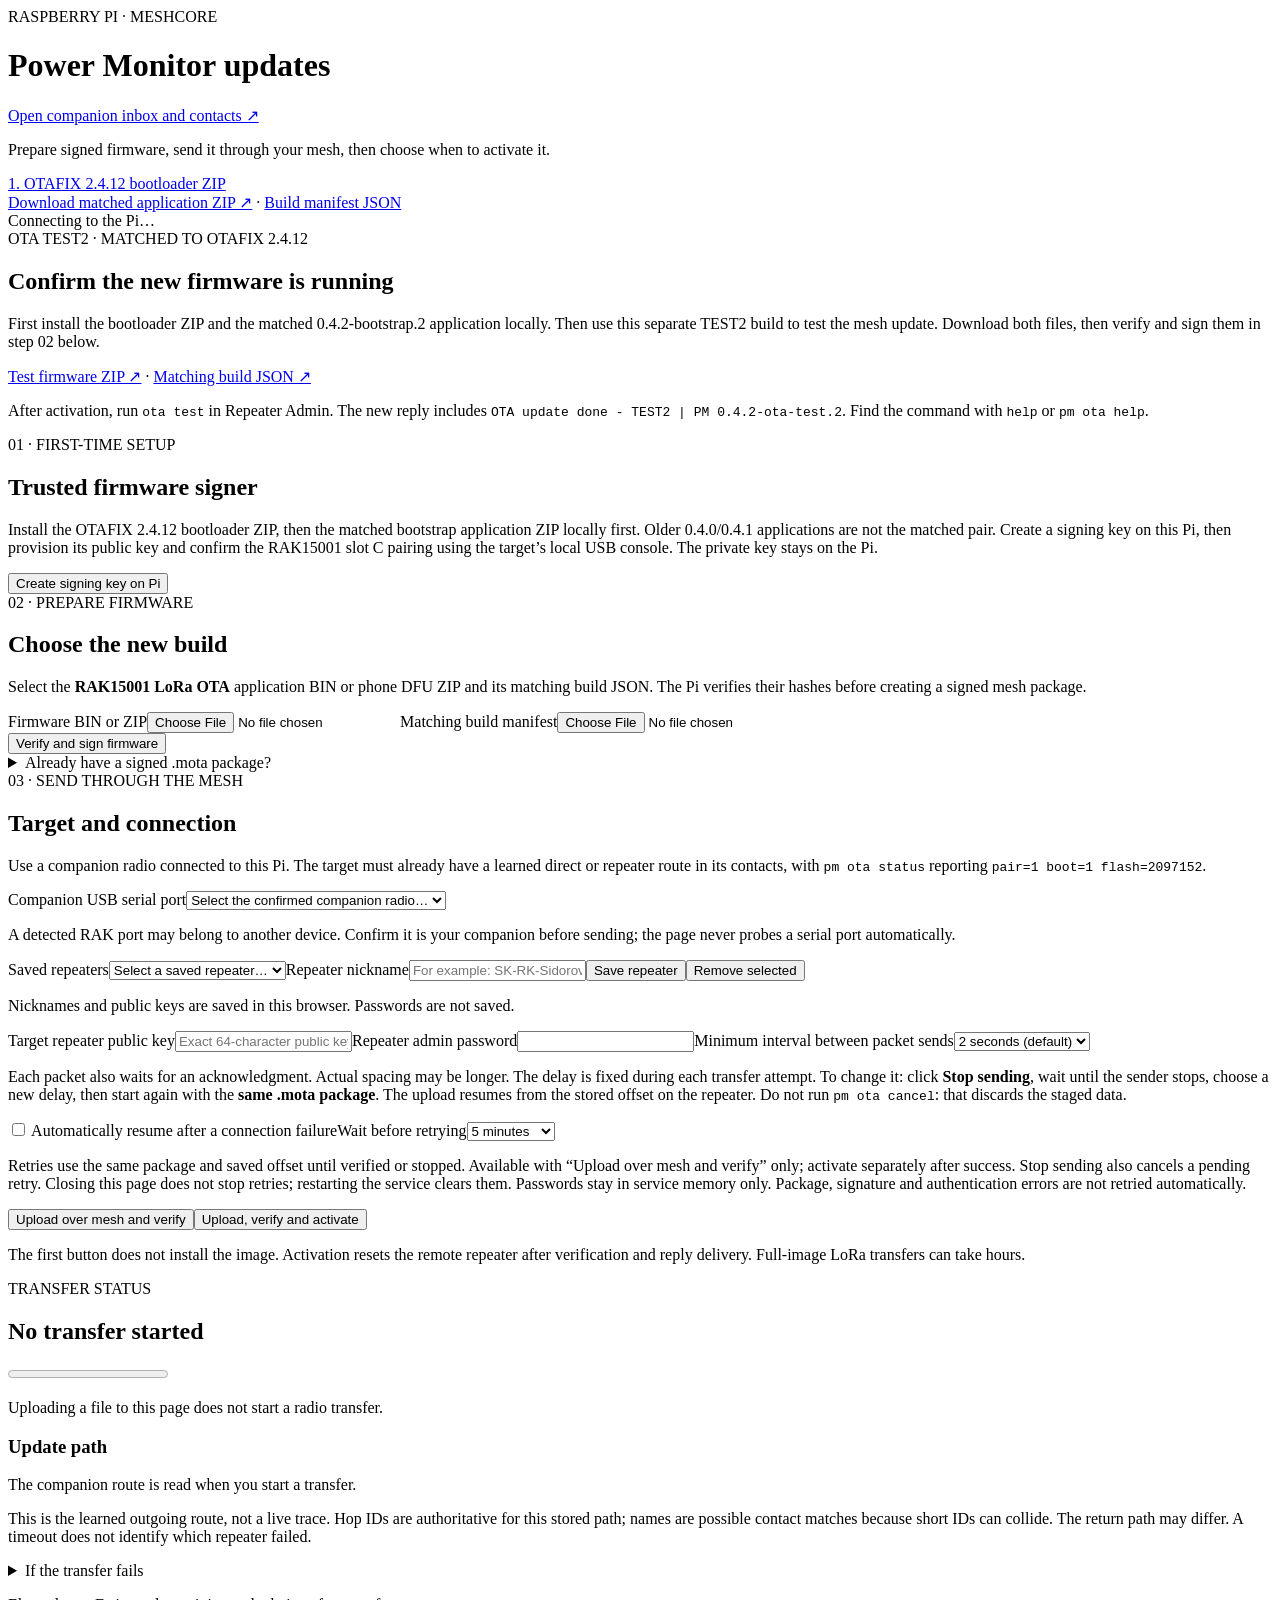
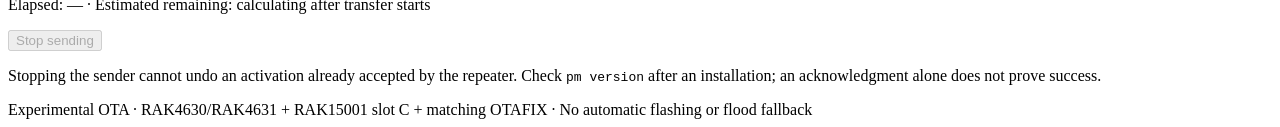
==== commit 7a069002: "Offer cancellable automatic OTA resume after network failures" ====
--- a/web/index.html
+++ b/web/index.html
@@ -4,6 +4,6 @@
 <section><div class="step">OTA TEST2 · MATCHED TO OTAFIX 2.4.12</div><h2>Confirm the new firmware is running</h2><p>First install the bootloader ZIP and the matched 0.4.2-bootstrap.2 application locally. Then use this separate TEST2 build to test the mesh update. Download both files, then verify and sign them in step 02 below.</p><p><a href="/downloads/test.zip" download="RAK4631_official_rak15001_lora_ota_PM_v0.4.2-ota-test.2.zip">Test firmware ZIP ↗</a> · <a href="/downloads/test.json" download="RAK4631_official_rak15001_lora_ota_PM_v0.4.2-ota-test.2.json">Matching build JSON ↗</a></p><p>After activation, run <code>ota test</code> in Repeater Admin. The new reply includes <code>OTA update done - TEST2 | PM 0.4.2-ota-test.2</code>. Find the command with <code>help</code> or <code>pm ota help</code>.</p></section>
 <section><div class="step">01 · FIRST-TIME SETUP</div><h2>Trusted firmware signer</h2><p>Install the OTAFIX 2.4.12 bootloader ZIP, then the matched bootstrap application ZIP locally first. Older 0.4.0/0.4.1 applications are not the matched pair. Create a signing key on this Pi, then provision its public key and confirm the RAK15001 slot C pairing using the target’s local USB console. The private key stays on the Pi.</p><button id="create-key">Create signing key on Pi</button><div id="key-info" hidden><label>Public signing key</label><code id="public-key"></code><label>Run once on the target’s local USB console</label><pre id="provision"></pre><p class="hint">These setup commands are deliberately unavailable over LoRa. Keep a private backup of the Pi’s signing key.</p></div></section>
 <section><div class="step">02 · PREPARE FIRMWARE</div><h2>Choose the new build</h2><p>Select the <strong>RAK15001 LoRa OTA</strong> application BIN or phone DFU ZIP and its matching build JSON. The Pi verifies their hashes before creating a signed mesh package.</p><div class="grid"><label>Firmware BIN or ZIP<input id="firmware" type="file" accept=".bin,.zip"></label><label>Matching build manifest<input id="manifest" type="file" accept=".json"></label></div><button id="prepare">Verify and sign firmware</button><details><summary>Already have a signed .mota package?</summary><label>Signed mesh package<input id="mota" type="file" accept=".mota"></label><button id="import">Import signed package</button></details><div id="package" hidden><div class="pill">PACKAGE VERIFIED</div><p id="package-info"></p><code id="package-hash"></code><a id="package-download">Download signed .mota</a></div></section>
-<section><div class="step">03 · SEND THROUGH THE MESH</div><h2>Target and connection</h2><p>Use a companion radio connected to this Pi. The target must already have a learned direct or repeater route in its contacts, with <code>pm ota status</code> reporting <code>pair=1 boot=1 flash=2097152</code>.</p><label>Companion USB serial port<select id="port"><option value="">Select the confirmed companion radio…</option></select></label><p class="hint">A detected RAK port may belong to another device. Confirm it is your companion before sending; the page never probes a serial port automatically.</p><label>Saved repeaters<select id="saved-repeaters"><option value="">Select a saved repeater…</option></select></label><label>Repeater nickname<input id="repeater-nickname" maxlength="60" placeholder="For example: SK-RK-Sidorovo"></label><button id="save-repeater" class="secondary">Save repeater</button><button id="remove-repeater" class="secondary">Remove selected</button><p class="hint">Nicknames and public keys are saved in this browser. Passwords are not saved.</p><label>Target repeater public key<input id="target" autocomplete="off" spellcheck="false" placeholder="Exact 64-character public key" maxlength="64"></label><label>Repeater admin password<input id="password" type="password" autocomplete="off" maxlength="128"></label><label>Minimum interval between packet sends<select id="packet-delay"><option value="1">1 second</option><option value="2" selected>2 seconds (default)</option><option value="3">3 seconds</option><option value="5">5 seconds</option><option value="10">10 seconds</option><option value="15">15 seconds</option><option value="30">30 seconds</option></select></label><p class="hint">Each packet also waits for an acknowledgment. Actual spacing may be longer. The delay is fixed during each transfer attempt. To change it: click <strong>Stop sending</strong>, wait until the sender stops, choose a new delay, then start again with the <strong>same .mota package</strong>. The upload resumes from the stored offset on the repeater. Do not run <code>pm ota cancel</code>: that discards the staged data.</p><p id="transfer-notice" role="status" aria-live="polite"></p><div class="actions"><button id="stage">Upload over mesh and verify</button><button id="activate" class="danger">Upload, verify and activate</button></div><p class="hint">The first button does not install the image. Activation resets the remote repeater after verification and reply delivery. Full-image LoRa transfers can take hours.</p></section>
+<section><div class="step">03 · SEND THROUGH THE MESH</div><h2>Target and connection</h2><p>Use a companion radio connected to this Pi. The target must already have a learned direct or repeater route in its contacts, with <code>pm ota status</code> reporting <code>pair=1 boot=1 flash=2097152</code>.</p><label>Companion USB serial port<select id="port"><option value="">Select the confirmed companion radio…</option></select></label><p class="hint">A detected RAK port may belong to another device. Confirm it is your companion before sending; the page never probes a serial port automatically.</p><label>Saved repeaters<select id="saved-repeaters"><option value="">Select a saved repeater…</option></select></label><label>Repeater nickname<input id="repeater-nickname" maxlength="60" placeholder="For example: SK-RK-Sidorovo"></label><button id="save-repeater" class="secondary">Save repeater</button><button id="remove-repeater" class="secondary">Remove selected</button><p class="hint">Nicknames and public keys are saved in this browser. Passwords are not saved.</p><label>Target repeater public key<input id="target" autocomplete="off" spellcheck="false" placeholder="Exact 64-character public key" maxlength="64"></label><label>Repeater admin password<input id="password" type="password" autocomplete="off" maxlength="128"></label><label>Minimum interval between packet sends<select id="packet-delay"><option value="1">1 second</option><option value="2" selected>2 seconds (default)</option><option value="3">3 seconds</option><option value="5">5 seconds</option><option value="10">10 seconds</option><option value="15">15 seconds</option><option value="30">30 seconds</option></select></label><p class="hint">Each packet also waits for an acknowledgment. Actual spacing may be longer. The delay is fixed during each transfer attempt. To change it: click <strong>Stop sending</strong>, wait until the sender stops, choose a new delay, then start again with the <strong>same .mota package</strong>. The upload resumes from the stored offset on the repeater. Do not run <code>pm ota cancel</code>: that discards the staged data.</p><label><input id="auto-resume" type="checkbox" style="display:inline;width:auto;min-height:0"> Automatically resume after a connection failure</label><label>Wait before retrying<select id="retry-minutes"><option value="1">1 minute</option><option value="2">2 minutes</option><option value="3">3 minutes</option><option value="4">4 minutes</option><option value="5" selected>5 minutes</option><option value="6">6 minutes</option><option value="7">7 minutes</option><option value="8">8 minutes</option><option value="9">9 minutes</option><option value="10">10 minutes</option><option value="11">11 minutes</option><option value="12">12 minutes</option><option value="13">13 minutes</option><option value="14">14 minutes</option><option value="15">15 minutes</option></select></label><p class="hint">Retries use the same package and saved offset until verified or stopped. Available with “Upload over mesh and verify” only; activate separately after success. Stop sending also cancels a pending retry. Closing this page does not stop retries; restarting the service clears them. Passwords stay in service memory only. Package, signature and authentication errors are not retried automatically.</p><p id="transfer-notice" role="status" aria-live="polite"></p><div class="actions"><button id="stage">Upload over mesh and verify</button><button id="activate" class="danger">Upload, verify and activate</button></div><p class="hint">The first button does not install the image. Activation resets the remote repeater after verification and reply delivery. Full-image LoRa transfers can take hours.</p></section>
 <section><div class="step">TRANSFER STATUS</div><h2 id="job-title">No transfer started</h2><progress id="progress" max="100" value="0"></progress><p id="progress-text">Uploading a file to this page does not start a radio transfer.</p><div><h3>Update path</h3><p id="transfer-route">The companion route is read when you start a transfer.</p><p class="hint">This is the learned outgoing route, not a live trace. Hop IDs are authoritative for this stored path; names are possible contact matches because short IDs can collide. The return path may differ. A timeout does not identify which repeater failed.</p></div><details><summary>If the transfer fails</summary><p>Read the log for rejected sends or missing replies. Check that the companion is connected and the target is reachable using your MeshCore client. If the route is stale, learn a working route in that client. Then resume here with the same .mota package; the uploader reloads the companion route at the start of each attempt. It does not automatically discover or switch routes.</p><p>Try a longer packet interval if needed. Saved bytes remain available to resume; a reboot may require repeating bytes since the last checkpoint. Do not use <code>pm ota cancel</code> unless you intend to discard the staged data. Activate only after verification succeeds. If activation was already requested, reconnect and check <code>pm version</code> before retrying.</p></details><p id="transfer-timing">Elapsed: — · Estimated remaining: calculating after transfer starts</p><div id="activation-info" hidden><p id="activation-message"></p><pre id="activation-command"></pre><p class="hint">Run this in Repeater Admin only after verification succeeds. It activates the stored image without uploading it again. The “Upload, verify and activate” button also resumes the same package and skips bytes already stored. After restarting, check <code>pm version</code> or <code>ota test</code>.</p></div><button id="stop" class="secondary" disabled>Stop sending</button><p class="hint">Stopping the sender cannot undo an activation already accepted by the repeater. Check <code>pm version</code> after an installation; an acknowledgment alone does not prove success.</p><pre id="logs" aria-live="polite"></pre></section>
 <footer>Experimental OTA · RAK4630/RAK4631 + RAK15001 slot C + matching OTAFIX · No automatic flashing or flood fallback</footer></main></body></html>
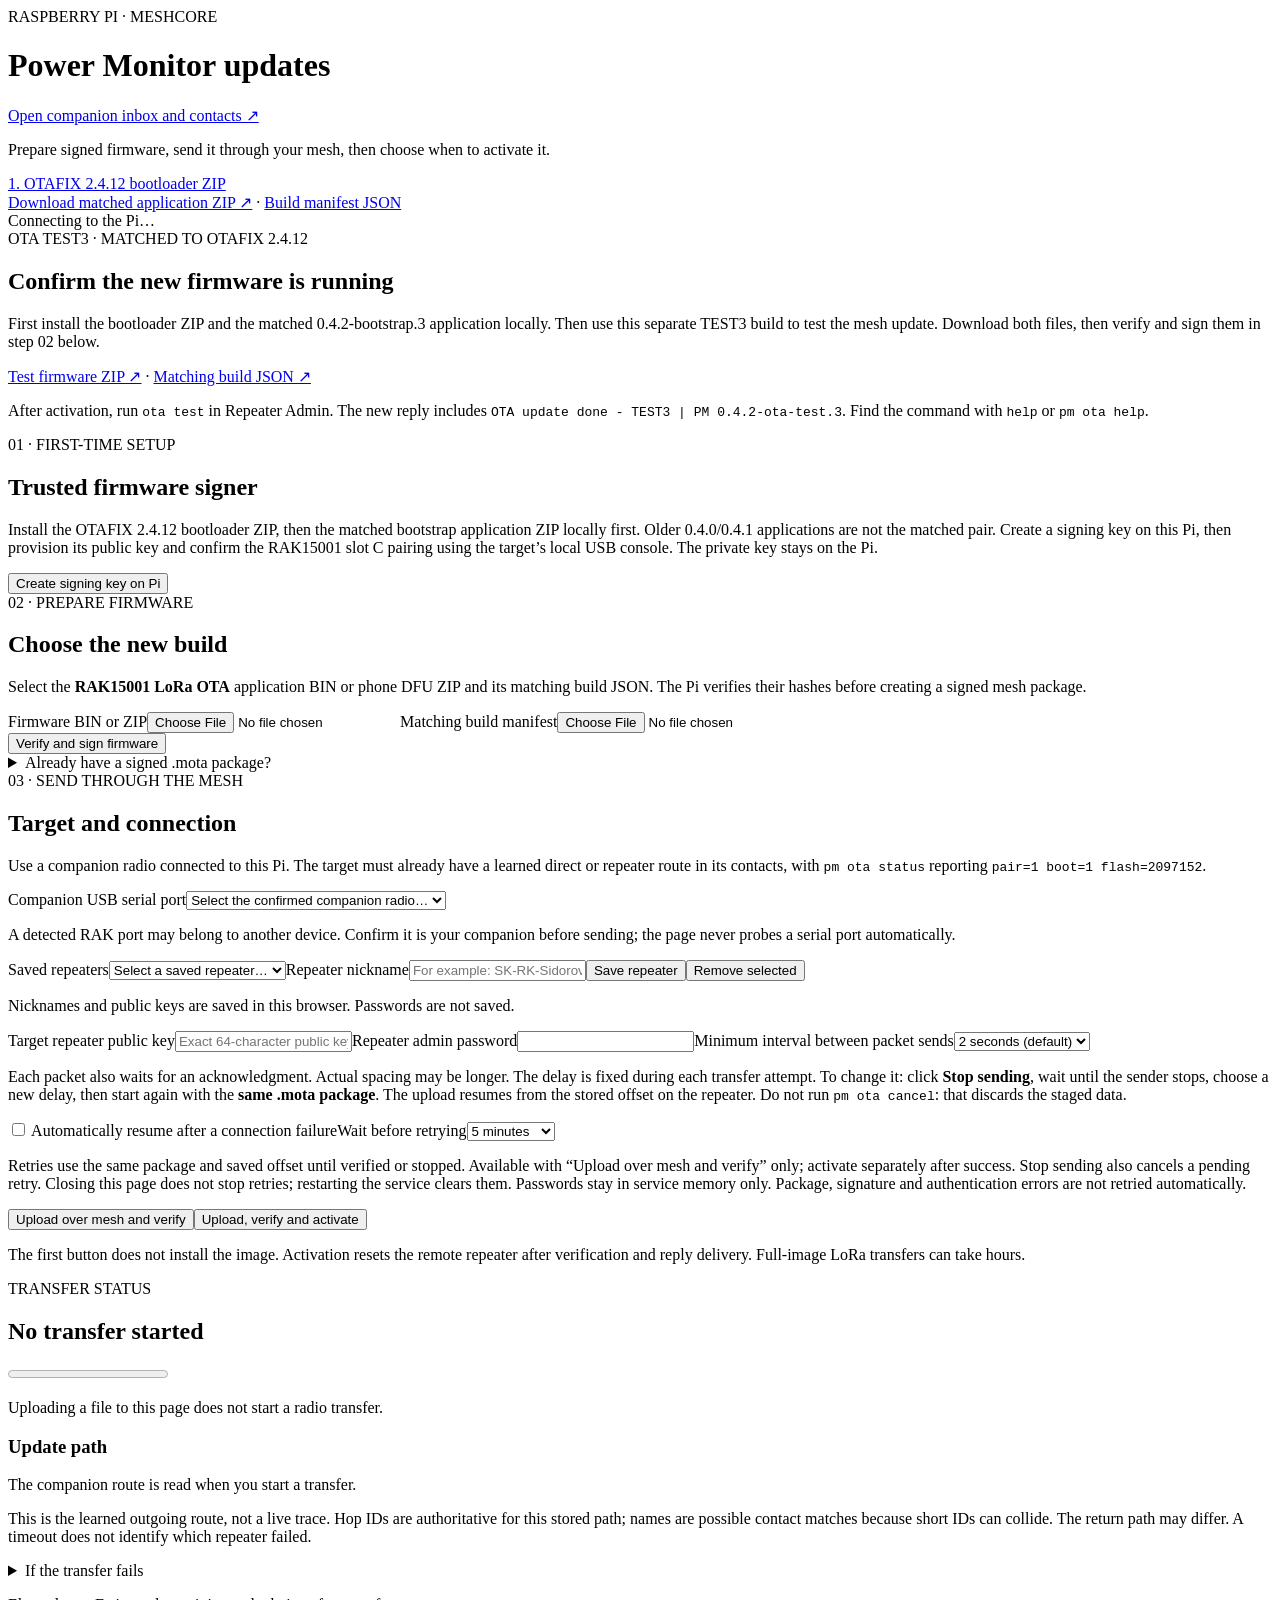
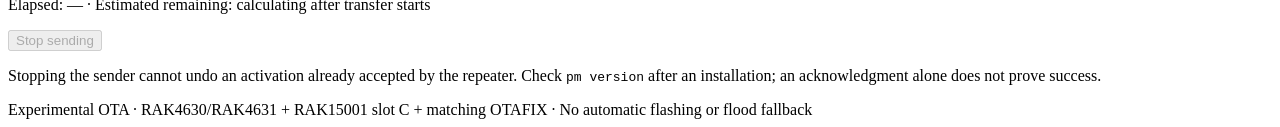
==== commit a0e23778: "Publish matching bounded I2C OTA test.3 and update download links" ====
--- a/web/index.html
+++ b/web/index.html
@@ -1,7 +1,7 @@
 <!doctype html><html lang="en"><head><meta charset="utf-8"><meta name="viewport" content="width=device-width,initial-scale=1"><title>MeshCore Power Monitor · OTA</title><link rel="stylesheet" href="/style.css"><script src="/app.js" defer></script></head>
 <body><main><header><div class="eyebrow">RASPBERRY PI · MESHCORE</div><h1>Power Monitor updates</h1><a href="https://192.168.1.16:8444/">Open companion inbox and contacts ↗</a><p>Prepare signed firmware, send it through your mesh, then choose when to activate it.</p><a href="https://github.com/mikecarper/Adafruit_nRF52_Bootloader_OTAFIX/releases/download/v0.11.0-OTAFIX2.4.12/wiscore_rak4631_auto_bootloader-v0.11.0-OTAFIX2.4.12_s140_6.1.1.zip" rel="noreferrer">1. OTAFIX 2.4.12 bootloader ZIP</a><br><a class="download" href="/downloads/receiver.zip" download="PowerMonitor-0.4.2-bootstrap.zip">Download matched application ZIP ↗</a> · <a href="/downloads/receiver.json" download="PowerMonitor-0.4.2-build.json">Build manifest JSON</a></header>
 <div id="notice" role="status" aria-live="polite">Connecting to the Pi…</div>
-<section><div class="step">OTA TEST2 · MATCHED TO OTAFIX 2.4.12</div><h2>Confirm the new firmware is running</h2><p>First install the bootloader ZIP and the matched 0.4.2-bootstrap.2 application locally. Then use this separate TEST2 build to test the mesh update. Download both files, then verify and sign them in step 02 below.</p><p><a href="/downloads/test.zip" download="RAK4631_official_rak15001_lora_ota_PM_v0.4.2-ota-test.2.zip">Test firmware ZIP ↗</a> · <a href="/downloads/test.json" download="RAK4631_official_rak15001_lora_ota_PM_v0.4.2-ota-test.2.json">Matching build JSON ↗</a></p><p>After activation, run <code>ota test</code> in Repeater Admin. The new reply includes <code>OTA update done - TEST2 | PM 0.4.2-ota-test.2</code>. Find the command with <code>help</code> or <code>pm ota help</code>.</p></section>
+<section><div class="step">OTA TEST3 · MATCHED TO OTAFIX 2.4.12</div><h2>Confirm the new firmware is running</h2><p>First install the bootloader ZIP and the matched 0.4.2-bootstrap.3 application locally. Then use this separate TEST3 build to test the mesh update. Download both files, then verify and sign them in step 02 below.</p><p><a href="/downloads/test.zip" download="RAK4631_official_rak15001_lora_ota_PM_v0.4.2-ota-test.3.zip">Test firmware ZIP ↗</a> · <a href="/downloads/test.json" download="RAK4631_official_rak15001_lora_ota_PM_v0.4.2-ota-test.3.json">Matching build JSON ↗</a></p><p>After activation, run <code>ota test</code> in Repeater Admin. The new reply includes <code>OTA update done - TEST3 | PM 0.4.2-ota-test.3</code>. Find the command with <code>help</code> or <code>pm ota help</code>.</p></section>
 <section><div class="step">01 · FIRST-TIME SETUP</div><h2>Trusted firmware signer</h2><p>Install the OTAFIX 2.4.12 bootloader ZIP, then the matched bootstrap application ZIP locally first. Older 0.4.0/0.4.1 applications are not the matched pair. Create a signing key on this Pi, then provision its public key and confirm the RAK15001 slot C pairing using the target’s local USB console. The private key stays on the Pi.</p><button id="create-key">Create signing key on Pi</button><div id="key-info" hidden><label>Public signing key</label><code id="public-key"></code><label>Run once on the target’s local USB console</label><pre id="provision"></pre><p class="hint">These setup commands are deliberately unavailable over LoRa. Keep a private backup of the Pi’s signing key.</p></div></section>
 <section><div class="step">02 · PREPARE FIRMWARE</div><h2>Choose the new build</h2><p>Select the <strong>RAK15001 LoRa OTA</strong> application BIN or phone DFU ZIP and its matching build JSON. The Pi verifies their hashes before creating a signed mesh package.</p><div class="grid"><label>Firmware BIN or ZIP<input id="firmware" type="file" accept=".bin,.zip"></label><label>Matching build manifest<input id="manifest" type="file" accept=".json"></label></div><button id="prepare">Verify and sign firmware</button><details><summary>Already have a signed .mota package?</summary><label>Signed mesh package<input id="mota" type="file" accept=".mota"></label><button id="import">Import signed package</button></details><div id="package" hidden><div class="pill">PACKAGE VERIFIED</div><p id="package-info"></p><code id="package-hash"></code><a id="package-download">Download signed .mota</a></div></section>
 <section><div class="step">03 · SEND THROUGH THE MESH</div><h2>Target and connection</h2><p>Use a companion radio connected to this Pi. The target must already have a learned direct or repeater route in its contacts, with <code>pm ota status</code> reporting <code>pair=1 boot=1 flash=2097152</code>.</p><label>Companion USB serial port<select id="port"><option value="">Select the confirmed companion radio…</option></select></label><p class="hint">A detected RAK port may belong to another device. Confirm it is your companion before sending; the page never probes a serial port automatically.</p><label>Saved repeaters<select id="saved-repeaters"><option value="">Select a saved repeater…</option></select></label><label>Repeater nickname<input id="repeater-nickname" maxlength="60" placeholder="For example: SK-RK-Sidorovo"></label><button id="save-repeater" class="secondary">Save repeater</button><button id="remove-repeater" class="secondary">Remove selected</button><p class="hint">Nicknames and public keys are saved in this browser. Passwords are not saved.</p><label>Target repeater public key<input id="target" autocomplete="off" spellcheck="false" placeholder="Exact 64-character public key" maxlength="64"></label><label>Repeater admin password<input id="password" type="password" autocomplete="off" maxlength="128"></label><label>Minimum interval between packet sends<select id="packet-delay"><option value="1">1 second</option><option value="2" selected>2 seconds (default)</option><option value="3">3 seconds</option><option value="5">5 seconds</option><option value="10">10 seconds</option><option value="15">15 seconds</option><option value="30">30 seconds</option></select></label><p class="hint">Each packet also waits for an acknowledgment. Actual spacing may be longer. The delay is fixed during each transfer attempt. To change it: click <strong>Stop sending</strong>, wait until the sender stops, choose a new delay, then start again with the <strong>same .mota package</strong>. The upload resumes from the stored offset on the repeater. Do not run <code>pm ota cancel</code>: that discards the staged data.</p><label><input id="auto-resume" type="checkbox" style="display:inline;width:auto;min-height:0"> Automatically resume after a connection failure</label><label>Wait before retrying<select id="retry-minutes"><option value="1">1 minute</option><option value="2">2 minutes</option><option value="3">3 minutes</option><option value="4">4 minutes</option><option value="5" selected>5 minutes</option><option value="6">6 minutes</option><option value="7">7 minutes</option><option value="8">8 minutes</option><option value="9">9 minutes</option><option value="10">10 minutes</option><option value="11">11 minutes</option><option value="12">12 minutes</option><option value="13">13 minutes</option><option value="14">14 minutes</option><option value="15">15 minutes</option></select></label><p class="hint">Retries use the same package and saved offset until verified or stopped. Available with “Upload over mesh and verify” only; activate separately after success. Stop sending also cancels a pending retry. Closing this page does not stop retries; restarting the service clears them. Passwords stay in service memory only. Package, signature and authentication errors are not retried automatically.</p><p id="transfer-notice" role="status" aria-live="polite"></p><div class="actions"><button id="stage">Upload over mesh and verify</button><button id="activate" class="danger">Upload, verify and activate</button></div><p class="hint">The first button does not install the image. Activation resets the remote repeater after verification and reply delivery. Full-image LoRa transfers can take hours.</p></section>
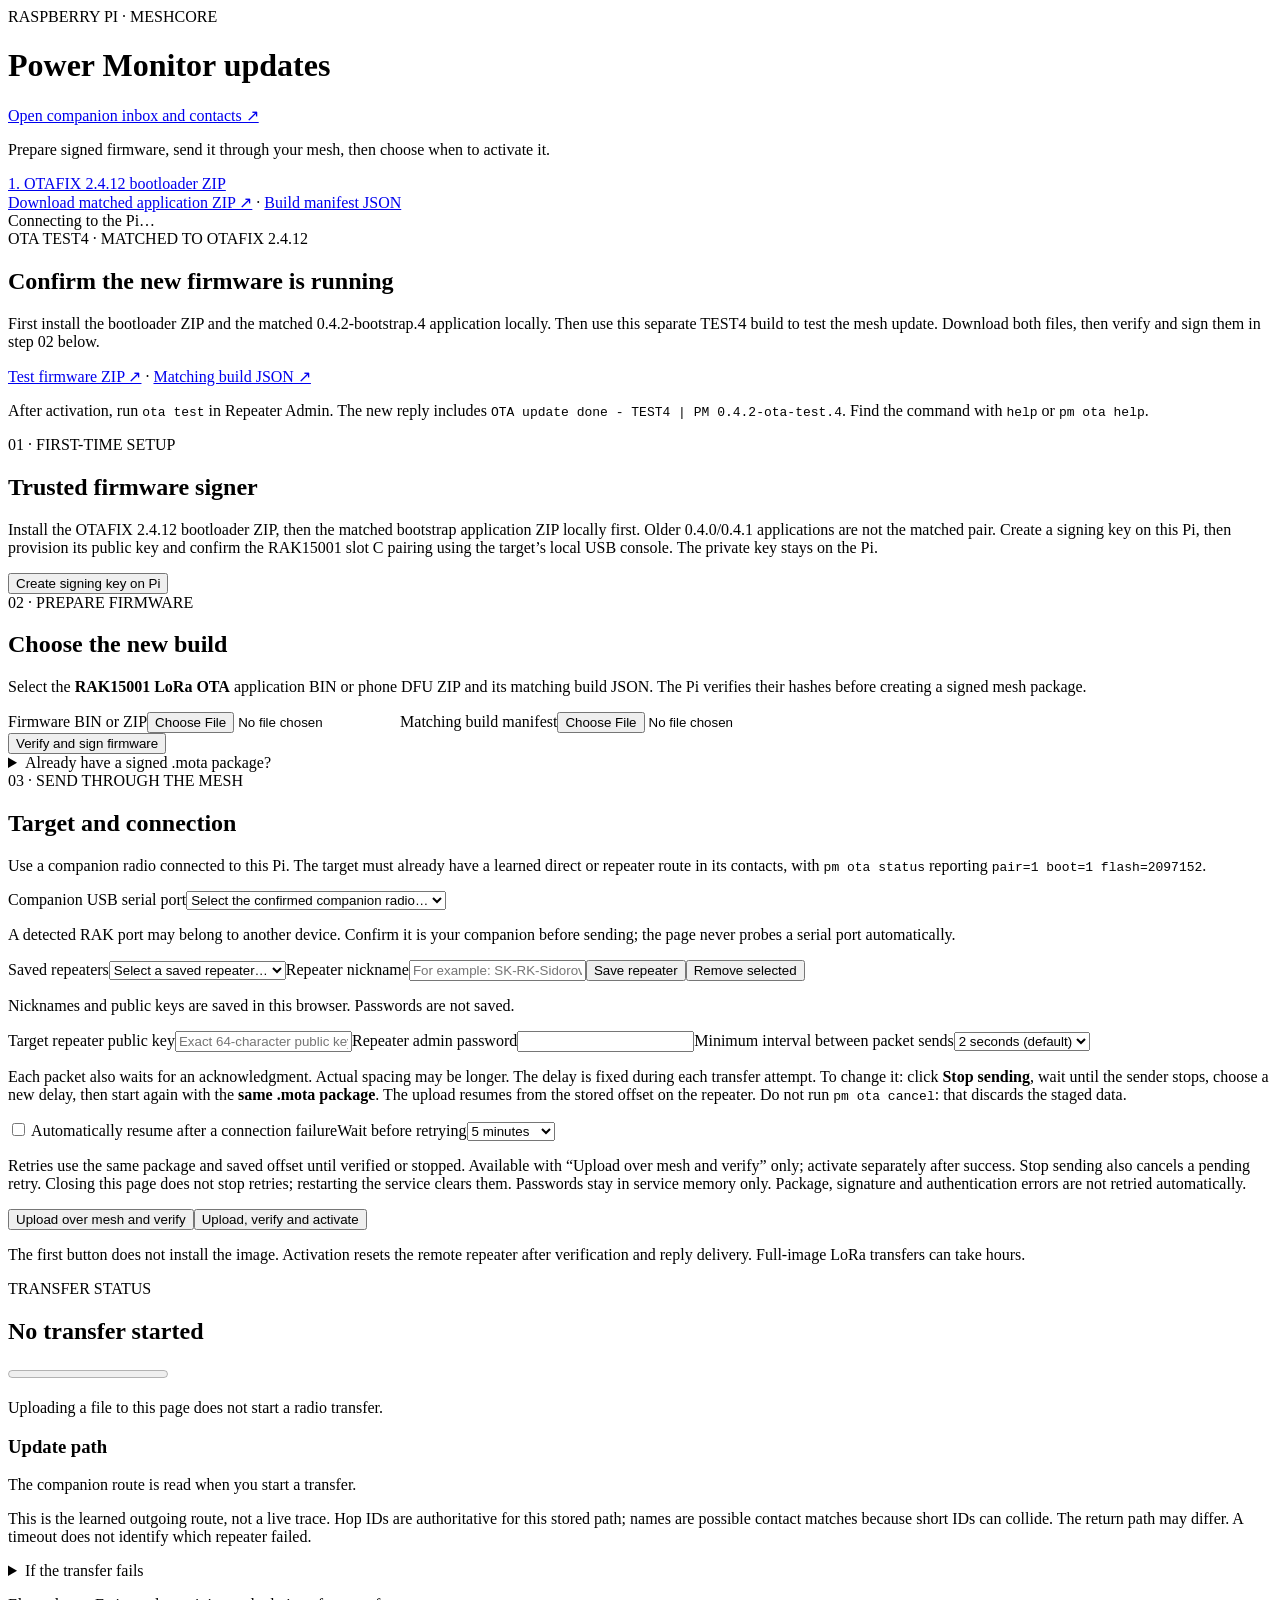
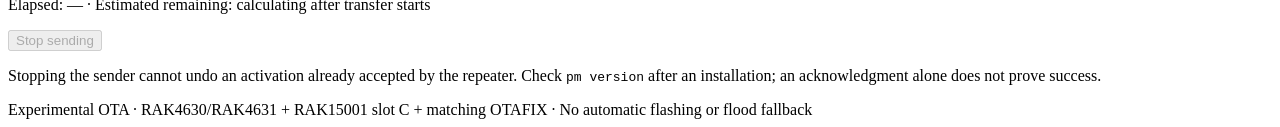
==== commit 6243de61: "Publish verified bootstrap.4 and OTA test.4 recovery artifacts" ====
--- a/web/index.html
+++ b/web/index.html
@@ -1,7 +1,7 @@
 <!doctype html><html lang="en"><head><meta charset="utf-8"><meta name="viewport" content="width=device-width,initial-scale=1"><title>MeshCore Power Monitor · OTA</title><link rel="stylesheet" href="/style.css"><script src="/app.js" defer></script></head>
 <body><main><header><div class="eyebrow">RASPBERRY PI · MESHCORE</div><h1>Power Monitor updates</h1><a href="https://192.168.1.16:8444/">Open companion inbox and contacts ↗</a><p>Prepare signed firmware, send it through your mesh, then choose when to activate it.</p><a href="https://github.com/mikecarper/Adafruit_nRF52_Bootloader_OTAFIX/releases/download/v0.11.0-OTAFIX2.4.12/wiscore_rak4631_auto_bootloader-v0.11.0-OTAFIX2.4.12_s140_6.1.1.zip" rel="noreferrer">1. OTAFIX 2.4.12 bootloader ZIP</a><br><a class="download" href="/downloads/receiver.zip" download="PowerMonitor-0.4.2-bootstrap.zip">Download matched application ZIP ↗</a> · <a href="/downloads/receiver.json" download="PowerMonitor-0.4.2-build.json">Build manifest JSON</a></header>
 <div id="notice" role="status" aria-live="polite">Connecting to the Pi…</div>
-<section><div class="step">OTA TEST3 · MATCHED TO OTAFIX 2.4.12</div><h2>Confirm the new firmware is running</h2><p>First install the bootloader ZIP and the matched 0.4.2-bootstrap.3 application locally. Then use this separate TEST3 build to test the mesh update. Download both files, then verify and sign them in step 02 below.</p><p><a href="/downloads/test.zip" download="RAK4631_official_rak15001_lora_ota_PM_v0.4.2-ota-test.3.zip">Test firmware ZIP ↗</a> · <a href="/downloads/test.json" download="RAK4631_official_rak15001_lora_ota_PM_v0.4.2-ota-test.3.json">Matching build JSON ↗</a></p><p>After activation, run <code>ota test</code> in Repeater Admin. The new reply includes <code>OTA update done - TEST3 | PM 0.4.2-ota-test.3</code>. Find the command with <code>help</code> or <code>pm ota help</code>.</p></section>
+<section><div class="step">OTA TEST4 · MATCHED TO OTAFIX 2.4.12</div><h2>Confirm the new firmware is running</h2><p>First install the bootloader ZIP and the matched 0.4.2-bootstrap.4 application locally. Then use this separate TEST4 build to test the mesh update. Download both files, then verify and sign them in step 02 below.</p><p><a href="/downloads/test.zip" download="RAK4631_official_rak15001_lora_ota_PM_v0.4.2-ota-test.4.zip">Test firmware ZIP ↗</a> · <a href="/downloads/test.json" download="RAK4631_official_rak15001_lora_ota_PM_v0.4.2-ota-test.4.json">Matching build JSON ↗</a></p><p>After activation, run <code>ota test</code> in Repeater Admin. The new reply includes <code>OTA update done - TEST4 | PM 0.4.2-ota-test.4</code>. Find the command with <code>help</code> or <code>pm ota help</code>.</p></section>
 <section><div class="step">01 · FIRST-TIME SETUP</div><h2>Trusted firmware signer</h2><p>Install the OTAFIX 2.4.12 bootloader ZIP, then the matched bootstrap application ZIP locally first. Older 0.4.0/0.4.1 applications are not the matched pair. Create a signing key on this Pi, then provision its public key and confirm the RAK15001 slot C pairing using the target’s local USB console. The private key stays on the Pi.</p><button id="create-key">Create signing key on Pi</button><div id="key-info" hidden><label>Public signing key</label><code id="public-key"></code><label>Run once on the target’s local USB console</label><pre id="provision"></pre><p class="hint">These setup commands are deliberately unavailable over LoRa. Keep a private backup of the Pi’s signing key.</p></div></section>
 <section><div class="step">02 · PREPARE FIRMWARE</div><h2>Choose the new build</h2><p>Select the <strong>RAK15001 LoRa OTA</strong> application BIN or phone DFU ZIP and its matching build JSON. The Pi verifies their hashes before creating a signed mesh package.</p><div class="grid"><label>Firmware BIN or ZIP<input id="firmware" type="file" accept=".bin,.zip"></label><label>Matching build manifest<input id="manifest" type="file" accept=".json"></label></div><button id="prepare">Verify and sign firmware</button><details><summary>Already have a signed .mota package?</summary><label>Signed mesh package<input id="mota" type="file" accept=".mota"></label><button id="import">Import signed package</button></details><div id="package" hidden><div class="pill">PACKAGE VERIFIED</div><p id="package-info"></p><code id="package-hash"></code><a id="package-download">Download signed .mota</a></div></section>
 <section><div class="step">03 · SEND THROUGH THE MESH</div><h2>Target and connection</h2><p>Use a companion radio connected to this Pi. The target must already have a learned direct or repeater route in its contacts, with <code>pm ota status</code> reporting <code>pair=1 boot=1 flash=2097152</code>.</p><label>Companion USB serial port<select id="port"><option value="">Select the confirmed companion radio…</option></select></label><p class="hint">A detected RAK port may belong to another device. Confirm it is your companion before sending; the page never probes a serial port automatically.</p><label>Saved repeaters<select id="saved-repeaters"><option value="">Select a saved repeater…</option></select></label><label>Repeater nickname<input id="repeater-nickname" maxlength="60" placeholder="For example: SK-RK-Sidorovo"></label><button id="save-repeater" class="secondary">Save repeater</button><button id="remove-repeater" class="secondary">Remove selected</button><p class="hint">Nicknames and public keys are saved in this browser. Passwords are not saved.</p><label>Target repeater public key<input id="target" autocomplete="off" spellcheck="false" placeholder="Exact 64-character public key" maxlength="64"></label><label>Repeater admin password<input id="password" type="password" autocomplete="off" maxlength="128"></label><label>Minimum interval between packet sends<select id="packet-delay"><option value="1">1 second</option><option value="2" selected>2 seconds (default)</option><option value="3">3 seconds</option><option value="5">5 seconds</option><option value="10">10 seconds</option><option value="15">15 seconds</option><option value="30">30 seconds</option></select></label><p class="hint">Each packet also waits for an acknowledgment. Actual spacing may be longer. The delay is fixed during each transfer attempt. To change it: click <strong>Stop sending</strong>, wait until the sender stops, choose a new delay, then start again with the <strong>same .mota package</strong>. The upload resumes from the stored offset on the repeater. Do not run <code>pm ota cancel</code>: that discards the staged data.</p><label><input id="auto-resume" type="checkbox" style="display:inline;width:auto;min-height:0"> Automatically resume after a connection failure</label><label>Wait before retrying<select id="retry-minutes"><option value="1">1 minute</option><option value="2">2 minutes</option><option value="3">3 minutes</option><option value="4">4 minutes</option><option value="5" selected>5 minutes</option><option value="6">6 minutes</option><option value="7">7 minutes</option><option value="8">8 minutes</option><option value="9">9 minutes</option><option value="10">10 minutes</option><option value="11">11 minutes</option><option value="12">12 minutes</option><option value="13">13 minutes</option><option value="14">14 minutes</option><option value="15">15 minutes</option></select></label><p class="hint">Retries use the same package and saved offset until verified or stopped. Available with “Upload over mesh and verify” only; activate separately after success. Stop sending also cancels a pending retry. Closing this page does not stop retries; restarting the service clears them. Passwords stay in service memory only. Package, signature and authentication errors are not retried automatically.</p><p id="transfer-notice" role="status" aria-live="polite"></p><div class="actions"><button id="stage">Upload over mesh and verify</button><button id="activate" class="danger">Upload, verify and activate</button></div><p class="hint">The first button does not install the image. Activation resets the remote repeater after verification and reply delivery. Full-image LoRa transfers can take hours.</p></section>
